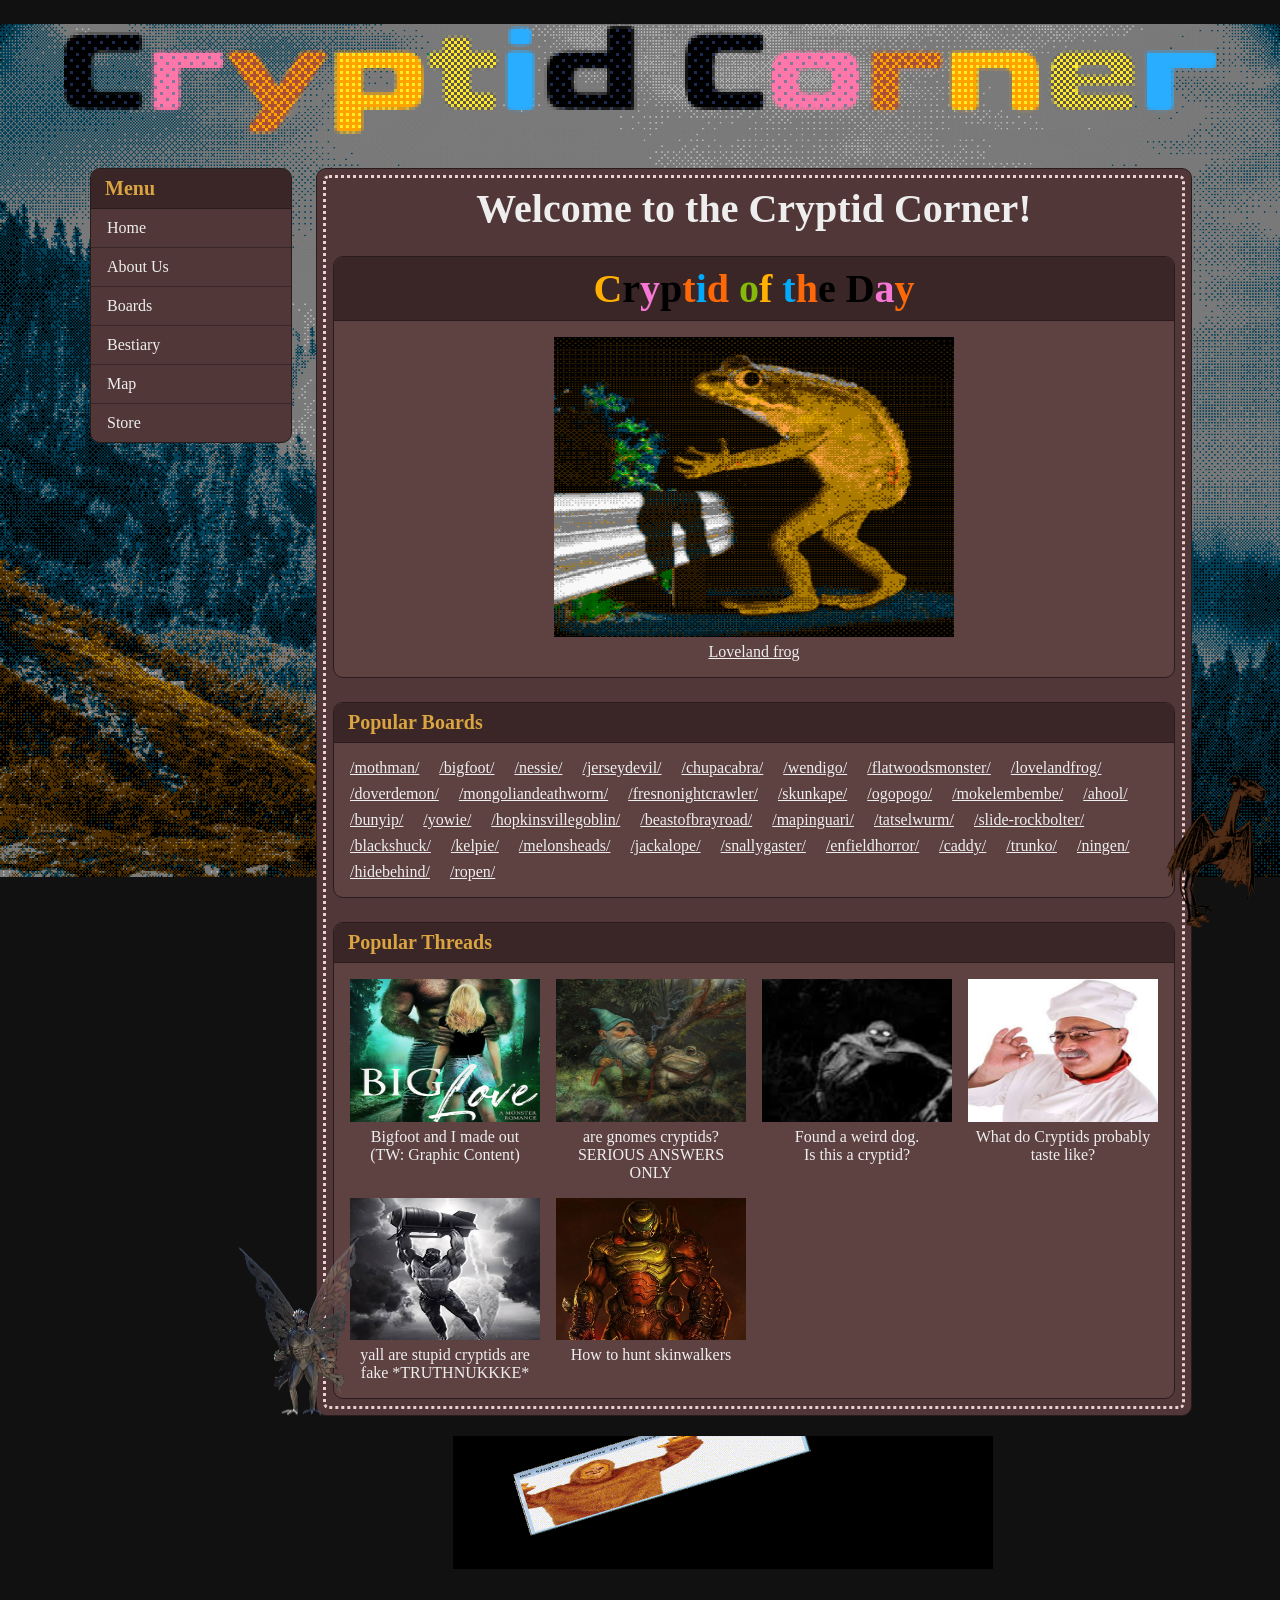
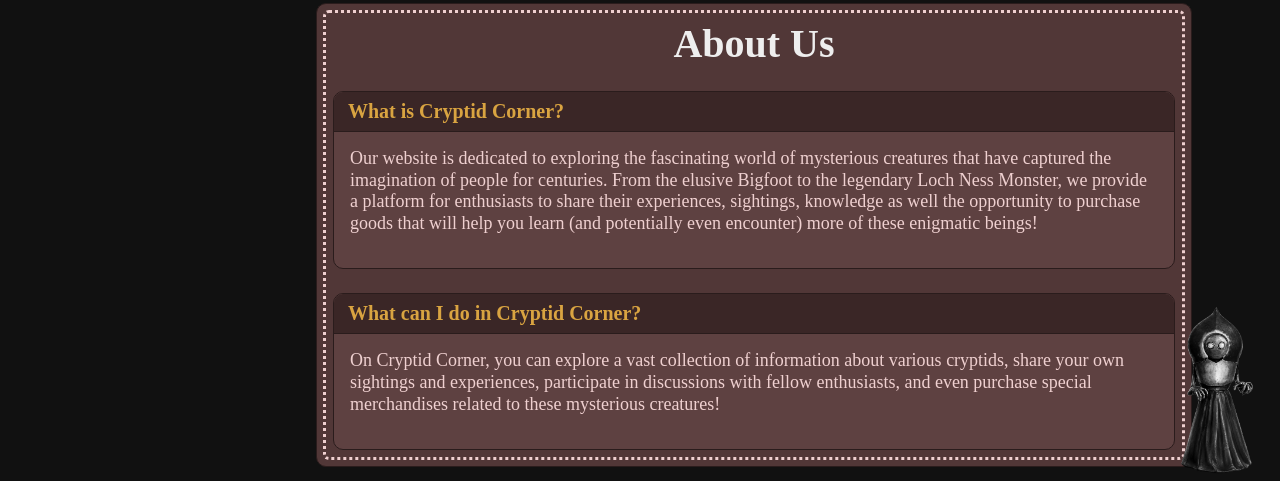
==== index.html @ deee97aa "Update home navigation link Co-authored-by: Copilot <223556219+Copilot@users.noreply.github.com>" ====
<!DOCTYPE html>
<html lang="en">
<head>
  <meta charset="utf-8">
  <meta name="viewport" content="width=device-width, initial-scale=1">
  <title>Cryptid Corner</title>
  <link rel="stylesheet" href="indexCSS.css">
</head>
<body>

  <!-- Logo Box -->
  <div class="logo">
    <img src="assets/CryptidCornerLogo.pixel-4bitcrip.png" alt="Cryptid Hub Logo">
  </div>

  <div class="layout">

    <!-- ===== SIDEBAR: one <li> per link, copy a line to add one ===== -->
    <nav class="sidebar window">
      <div class="window-bar"><h2>Menu</h2></div>
      <ul class="side-links">
        <li><a class="#" href="#">Home</a></li>
        <li><a href="#info">About Us</a></li>
        <li><a href="#">Boards</a></li>
        <li><a href="#">Bestiary</a></li>
        <li><a href="#">Map</a></li>
        <li><a href="#">Store</a></li>
      </ul>
    </nav>

    <!-- ===== EVERYTHING ON THE RIGHT, STACKED ===== -->
    <div class="main-column">

      <!-- ===== MAIN BOX ===== -->
      <div class="container window">
        <div class="window-body">

          <h1 class="page-title">Welcome to the Cryptid Corner!</h1>

          <!-- 1. CRYPTID OF THE DAY -->
          <section class="section window cotd centered">
            <div class="window-bar">
              <h2 class="rgb-text">Cryptid of the Day</h2>
            </div>
            <div class="window-body">
              <a class="card" href="#">
                <img src="assets/Fa77soNXgAAoTNH.pixel-4bit.png" alt="Cryptid of the day">
                <span>Loveland frog</span>
              </a>
            </div>
          </section>

          <!-- 2. BOARDS -->
          <section class="section window">
            <div class="window-bar"><h2>Popular Boards</h2></div>
            <div class="window-body">
              <ul class="board-list">
                <li><a href="#">/mothman/</a></li>
                <li><a href="#">/bigfoot/</a></li>
                <li><a href="#">/nessie/</a></li>
                <li><a href="#">/jerseydevil/</a></li>
                <li><a href="#">/chupacabra/</a></li>
                <li><a href="#">/wendigo/</a></li>
                <li><a href="#">/flatwoodsmonster/</a></li>
                <li><a href="#">/lovelandfrog/</a></li>
                <li><a href="#">/doverdemon/</a></li>
                <li><a href="#">/mongoliandeathworm/</a></li>
                <li><a href="#">/fresnonightcrawler/</a></li>
                <li><a href="#">/skunkape/</a></li>
                <li><a href="#">/ogopogo/</a></li>
                <li><a href="#">/mokelembembe/</a></li>
                <li><a href="#">/ahool/</a></li>
                <li><a href="#">/bunyip/</a></li>
                <li><a href="#">/yowie/</a></li>
                <li><a href="#">/hopkinsvillegoblin/</a></li>
                <li><a href="#">/beastofbrayroad/</a></li>
                <li><a href="#">/mapinguari/</a></li>
                <li><a href="#">/tatselwurm/</a></li>
                <li><a href="#">/slide-rockbolter/</a></li>
                <li><a href="#">/blackshuck/</a></li>
                <li><a href="#">/kelpie/</a></li>
                <li><a href="#">/melonsheads/</a></li>
                <li><a href="#">/jackalope/</a></li>
                <li><a href="#">/snallygaster/</a></li>
                <li><a href="#">/enfieldhorror/</a></li>
                <li><a href="#">/caddy/</a></li>
                <li><a href="#">/trunko/</a></li>
                <li><a href="#">/ningen/</a></li>
                <li><a href="#">/hidebehind/</a></li>
                <li><a href="#">/ropen/</a></li>
              </ul>
            </div>
          </section>

          <!-- 3. POPULAR THREADS -->
          <section class="section window">
            <div class="window-bar"><h2>Popular Threads</h2></div>
            <div class="window-body">
              <div class="thread-grid">
                <a class="card" href="#">
                  <img src="assets/Screenshot 2026-11-05 162048.png" alt="Bigfoot love thread">
                  <span>Bigfoot and I made out <br>(TW: Graphic Content)</span>
                </a>
                <a class="card" href="#">
                  <img src="assets/Screenshot 2026-11-05 162915.png" alt="Gnome cryptid discussion">
                  <span>are gnomes cryptids? SERIOUS ANSWERS ONLY</span>
                </a>
                <a class="card" href="#">
                  <img src="assets/Screenshot 2026-11-05 164003.png" alt="Weird dog thread">
                  <span>Found a weird dog.<br>Is this a cryptid?</span>
                </a>
                <a class="card" href="#">
                  <img src="assets/Screenshot 2026-11-05 192950.png" alt="Hungry cryptid thread">
                  <span>What do Cryptids probably taste like?</span>
                </a>
                <a class="card" href="#">
                  <img src="assets/Screenshot 2026-11-05 193245.png" alt="Most likely a troll">
                  <span>yall are stupid cryptids are fake *TRUTHNUKKKE*</span>
                </a>
                <a class="card" href="#">
                  <img src="assets/Screenshot 2026-11-05 193153.png" alt="Hunter becomes the hunted">
                  <span>How to hunt skinwalkers</span>
                </a>
              </div>
            </div>
          </section>

        </div>
      </div>
      <!-- /.container -->

      <!-- Dangling floating image -->
      <div class="dangling-image jerseydevil">
        <img src="assets/349352.png" alt="New Jersey Devil">
      </div>

      <div class="dangling-image mothman">
        <img src="assets/Mothman-PNG-Image-Background.png" alt="Mothman">
      </div>

      <div class="dangling-image flatwoodsmonster">
        <img src="assets/flatwoods_monster_by_crosslantis_dm3rvnn-fullview.png" alt="Flatwoods Monster">
      </div>

      

      <!-- Gif Ad -->
      <div class="gif-ad">
        <a href="https://www.youtube.com/watch?v=V8XBNmUM2wo" target="_blank">
          <img src="assets/0001-0192.gif" alt="Hot single cryptid dating ad">
        </a>
      </div>

      <!-- Second Main Box -->
      <div class="second-container window">
        <div class="window-body">

          <h1 class="page-title" id="info">About Us</h1>

          <section class="section window">
            <div class="window-bar"><h2>What is Cryptid Corner?</h2></div>
            <div class="window-body">
              <p>Our website is dedicated to exploring the fascinating
                world of mysterious creatures that have captured the imagination of people for
                centuries. From the elusive Bigfoot to the legendary Loch Ness Monster, we provide
                a platform for enthusiasts to share their experiences, sightings, knowledge as well
                the opportunity to purchase goods that will help you learn (and potentially even encounter) more of these enigmatic beings!</p>
            </div>
          </section>

          <section class="section window">
            <div class="window-bar"><h2>What can I do in Cryptid Corner?</h2></div>
            <div class="window-body">
              <p>On Cryptid Corner, you can explore a vast collection of information about various cryptids, share your own sightings and experiences, participate in discussions with fellow enthusiasts, and even purchase special merchandises related to these mysterious creatures!</p>
            </div>
          </section>

        </div>
      </div>

    </div>
    <!-- /.main-column -->

  </div>
  <!-- /.layout -->

  <!-- ===== Java Scripts ===== -->
  <script>
    const colours = [
        "#F777D7",
        "#FFB002",
        "#FD6809",
        "#85BA0A",
        "#01AAFB",
        "#000000"
    ];

    const text = document.querySelector(".rgb-text");

    if (text) {
        const originalText = text.textContent;

        text.innerHTML = originalText
            .split("")
            .map(letter => `<span class="rgb-letter">${letter}</span>`)
            .join("");

        const letters = document.querySelectorAll(".rgb-letter");

        setInterval(() => {
            letters.forEach(letter => {
                letter.style.color =
                    colours[Math.floor(Math.random() * colours.length)];
            });
        }, 1000);
    }
  </script>

</body>
</html>
---- indexCSS.css ----
/* ---------- page ---------- */
body {
    background-image: url('assets/pexels-raulling-34169628.pixel-8bit.png');
    background-color: #111;
    background-size: contain;
    background-position: center;
    background-repeat: no-repeat;
    background-attachment: fixed;
    margin: 0;
    min-height: 100vh;
    display: flex;
    flex-direction: column;
    align-items: center;
    padding: 0;
}
html {
    scroll-behavior: smooth;
}

.logo {
    text-align: center;
    margin-bottom: 30px;
    margin-top: 20px;
}

.logo img {
    width: 1300px;
    max-width: 90%;
}

.gif-ad {
    display: flex;
    justify-content: center;
    margin: 20px 0 30px;
}

.gif-ad img {
    width: 600px;
    max-width: 90%;
}

/* sidebar on the left, everything else stacked on the right */
.layout {
    display: flex;
    gap: 24px;
    align-items: flex-start;   /* sidebar height follows its own content, not the whole page */
    width: 90%;
    max-width: 1100px;
}

.main-column {
    position: relative;        /* anchor point for the dangling image */
    flex: 1;
    min-width: 0;              /* stops wide content from pushing the layout out */
}

/* ---------- floating dangling image ---------- */
.dangling-image.jerseydevil {
    position: absolute;
    top: 36%;                                  /* sits right at the seam below the main box */
    left: 103%;
    transform: translate(-50%, -50%);        /* centers it and straddles the edge */
    z-index: 12;
    pointer-events: none;                    /* lets clicks pass through to what's underneath */
}
.dangling-image.jerseydevil img {
    width: 100px;
    display: block;
    transform-origin: bottom center;
    animation: swing 3s ease-in-out infinite;
}

.dangling-image.mothman {
    position: absolute;
    top: 61%;                                  /* sits right at the seam below the main box */
    left: -2%;
    transform: translate(-50%, -50%);        /* centers it and straddles the edge */
    z-index: 12;
    pointer-events: none;                    /* lets clicks pass through to what's underneath */
}

.dangling-image.mothman img {
    width: 120px;
    display: block;
    transform-origin: bottom center;
    animation: swing 3s ease-in-out infinite;
}

.dangling-image.flatwoodsmonster {
    position: absolute;
    top: 96%;                                  /* sits right at the seam below the main box */
    left: 103%;
    transform: translate(-50%, -50%);        /* centers it and straddles the edge */
    z-index: 12;
    pointer-events: none;                     
}

.dangling-image.flatwoodsmonster img {
    width: 120px;
    display: block;
    transform-origin: bottom center;
    animation: swing 3s ease-in-out infinite;
}

@keyframes swing {
    0%   { transform: rotate(-10deg); }
    50%  { transform: rotate(10deg); }
    100% { transform: rotate(-10deg); }
}

/* ---------- reusable window ---------- */
.window {
    position: relative;
    border: 1px solid #2a1c1c;
    border-radius: 10px;
    overflow: hidden;
    background-color: #513737;
    color: #eee;
    text-align: left;
}

.window-bar {
    padding: 8px 14px;
    background-color: #3a2626;
    border-bottom: 1px solid #2a1c1c;
}

.window-bar h2 {
    font-size: 20px;
    margin: 0;
    color: #d9a441;
}

.window-body { padding: 16px; }

/* a window inside a window gets a slightly lighter body */
.window .window { background-color: #5e4141; }

/* ---------- sidebar ---------- */
.sidebar {
    width: 200px;
    flex-shrink: 0;
    position: sticky;          /* stays in view as the whole right column scrolls */
    top: 40px;
    z-index: 1000;
}

.side-links { list-style: none; margin: 0; padding: 0; }

.side-links a {
    display: block;
    padding: 10px 16px;
    color: #eee;
    text-decoration: none;
    border-bottom: 1px solid #3a2626;
}

.side-links li:last-child a { border-bottom: 0; }
.side-links a:hover { background-color: #3a2626; color: #d9a441; }
.side-links a.active { background-color: #3a2626; }

/* ---------- main box ---------- */
.container {
    position: relative;
    width: 100%;
}

.page-title {
    margin: 0 0 24px;
    text-align: center;
    font-size: 40px;
}

/* ---------- reusable pieces ---------- */
.section { margin-bottom: 24px; }
.section:last-child { margin-bottom: 0; }

.card {
    position: relative;
    display: block;
    text-decoration: none;
    color: inherit;
}
.card img {
    display: block;
    width: 100%;
    aspect-ratio: 4 / 3;
    object-fit: fill;
    background: #2a1c1c;
}
.card span { display: block; margin-top: 6px; text-decoration: underline; }
.card:hover span { color: #d9a441; }

/* ---------- section 1: cryptid of the day ---------- */
.cotd .card { max-width: 400px; }
.cotd .window-bar h2 { font-size: 40px; }

/* ---------- section 2: boards ---------- */
.board-list { list-style: none; padding: 0; margin: 0; display: flex; flex-wrap: wrap; gap: 8px 20px; }
.board-list a { color: inherit; }
.board-list a:hover { color: #d9a441; }

/* ---------- section 3: popular threads ---------- */
.thread-grid { display: grid; grid-template-columns: repeat(auto-fill, minmax(180px, 1fr)); gap: 16px; }
.thread-grid .card span { text-decoration: none; text-align: center; }

/* ---------- optional: add class="centered" to any window ---------- */
.centered,
.centered .window-bar,
.centered .window-body { text-align: center; }

.centered .card { margin-left: auto; margin-right: auto; }
.centered .board-list { justify-content: center; }

/* ---------- second box ---------- */
.second-container {
    position: relative;
    width: 100%;
    margin-top: 24px;
}

.window-body p { font-size: 18px; line-height: 1.2; margin-top: 0; color: #efd0d0; }

/* ---------- small screens: sidebar goes on top ---------- */
@media (max-width: 700px) {
    .layout { flex-direction: column; }
    .sidebar { width: 100%; position: static; }
}

.rgb-letter {
    transition: color 0.5s ease;
}

/* ---------- inner dotted border: main box and second box only ---------- */
.container::after,
.second-container::after {
    content: "";
    position: absolute;
    inset: 6px;
    border: 3px dotted #efd0d0;
    border-radius: 6px;
    pointer-events: none;
}
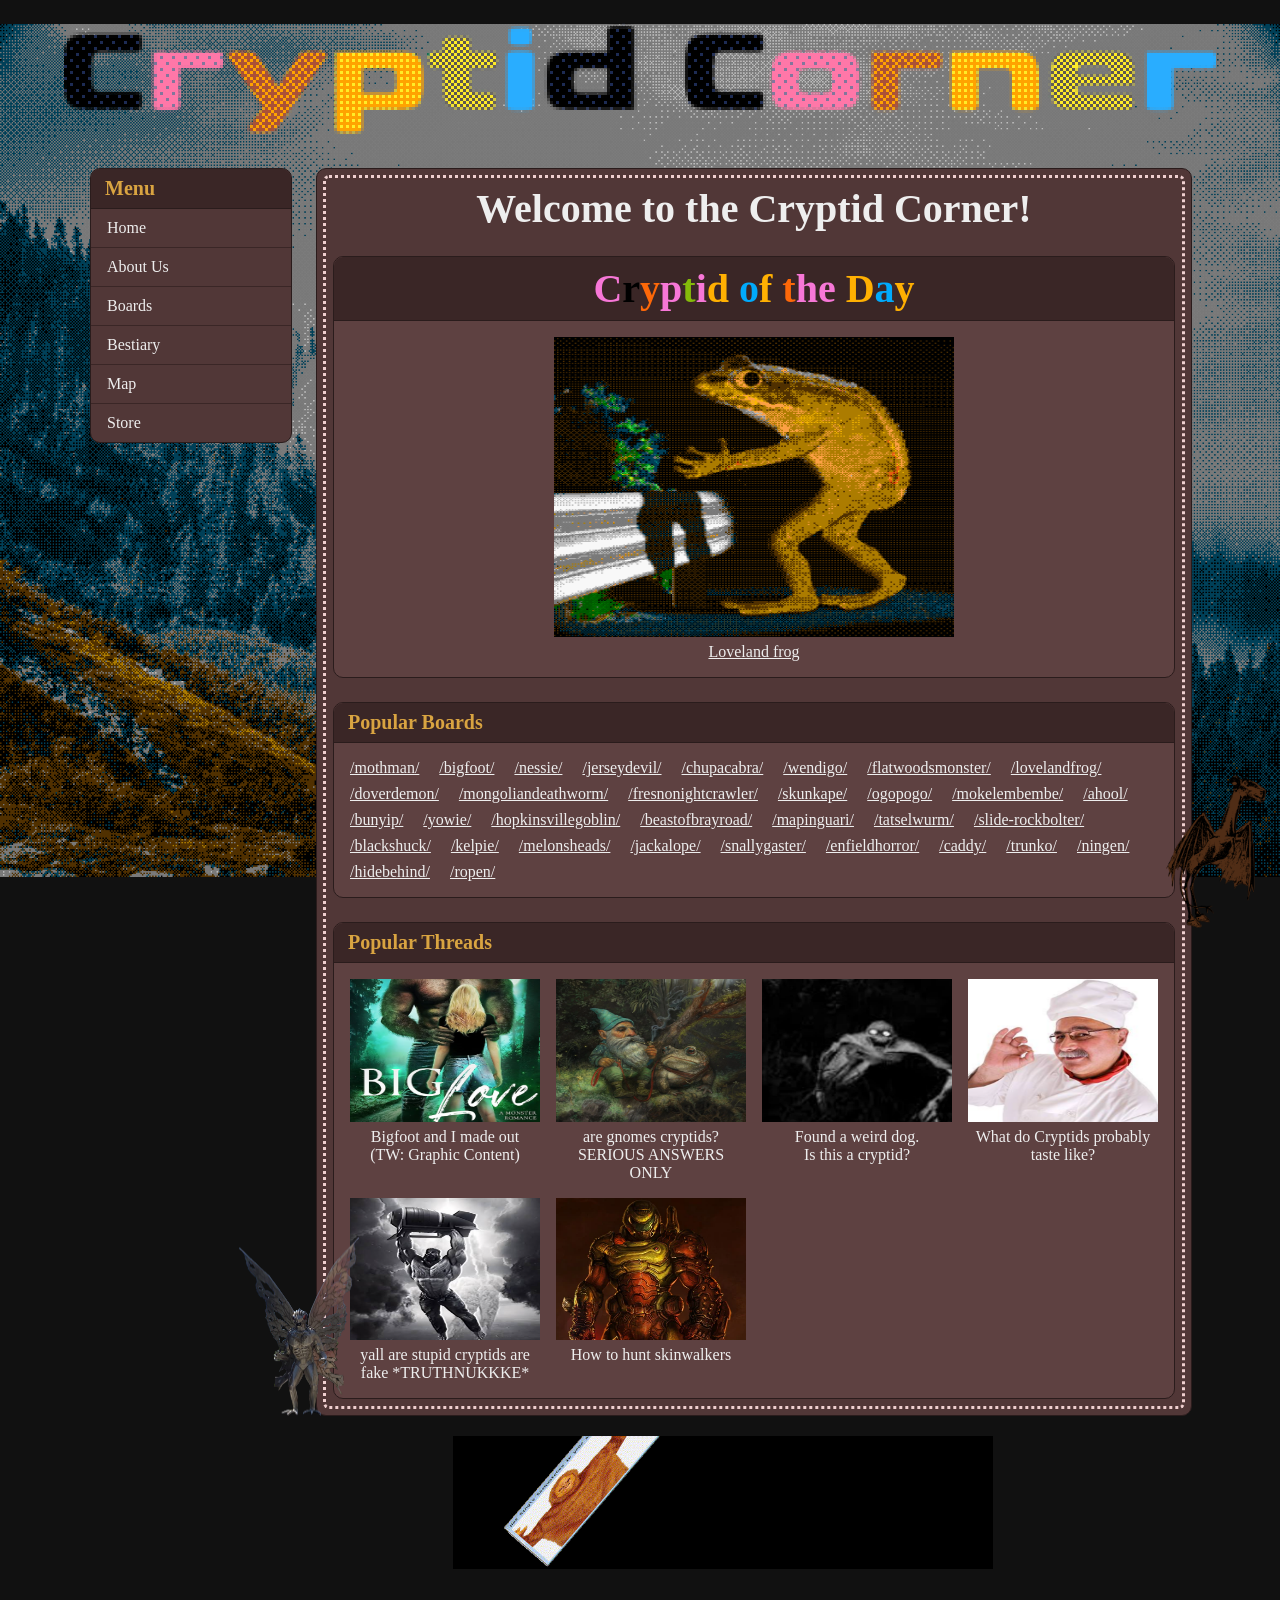
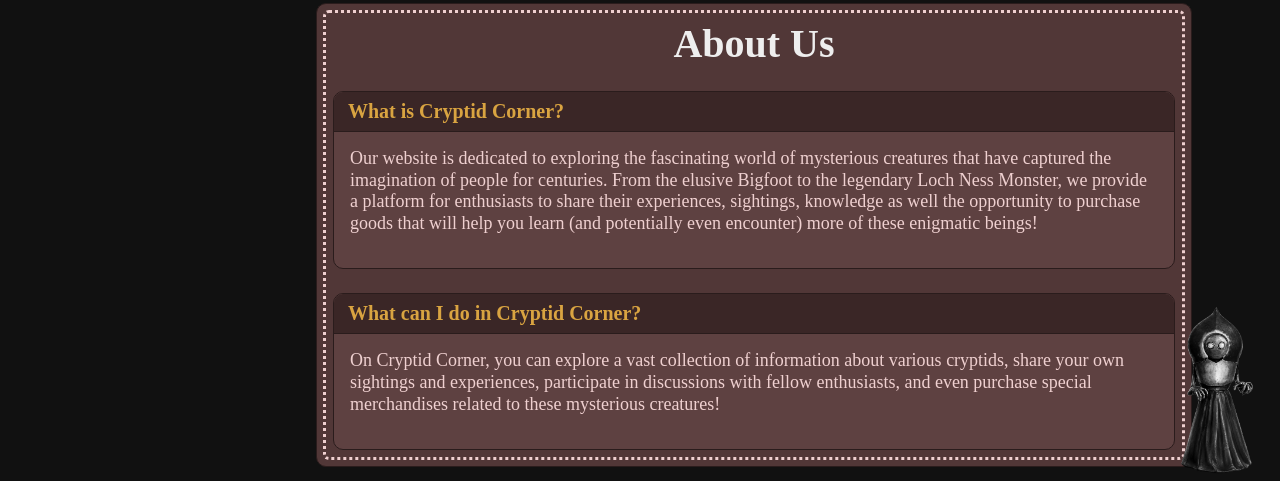
==== commit 7540009d: "Add files via upload" ====
--- a/index.html
+++ b/index.html
@@ -1,220 +1,221 @@
-<!DOCTYPE html>
-<html lang="en">
-<head>
-  <meta charset="utf-8">
-  <meta name="viewport" content="width=device-width, initial-scale=1">
-  <title>Cryptid Corner</title>
-  <link rel="stylesheet" href="indexCSS.css">
-</head>
-<body>
-
-  <!-- Logo Box -->
-  <div class="logo">
-    <img src="assets/CryptidCornerLogo.pixel-4bitcrip.png" alt="Cryptid Hub Logo">
-  </div>
-
-  <div class="layout">
-
-    <!-- ===== SIDEBAR: one <li> per link, copy a line to add one ===== -->
-    <nav class="sidebar window">
-      <div class="window-bar"><h2>Menu</h2></div>
-      <ul class="side-links">
-        <li><a class="#" href="#">Home</a></li>
-        <li><a href="#info">About Us</a></li>
-        <li><a href="#">Boards</a></li>
-        <li><a href="#">Bestiary</a></li>
-        <li><a href="#">Map</a></li>
-        <li><a href="#">Store</a></li>
-      </ul>
-    </nav>
-
-    <!-- ===== EVERYTHING ON THE RIGHT, STACKED ===== -->
-    <div class="main-column">
-
-      <!-- ===== MAIN BOX ===== -->
-      <div class="container window">
-        <div class="window-body">
-
-          <h1 class="page-title">Welcome to the Cryptid Corner!</h1>
-
-          <!-- 1. CRYPTID OF THE DAY -->
-          <section class="section window cotd centered">
-            <div class="window-bar">
-              <h2 class="rgb-text">Cryptid of the Day</h2>
-            </div>
-            <div class="window-body">
-              <a class="card" href="#">
-                <img src="assets/Fa77soNXgAAoTNH.pixel-4bit.png" alt="Cryptid of the day">
-                <span>Loveland frog</span>
-              </a>
-            </div>
-          </section>
-
-          <!-- 2. BOARDS -->
-          <section class="section window">
-            <div class="window-bar"><h2>Popular Boards</h2></div>
-            <div class="window-body">
-              <ul class="board-list">
-                <li><a href="#">/mothman/</a></li>
-                <li><a href="#">/bigfoot/</a></li>
-                <li><a href="#">/nessie/</a></li>
-                <li><a href="#">/jerseydevil/</a></li>
-                <li><a href="#">/chupacabra/</a></li>
-                <li><a href="#">/wendigo/</a></li>
-                <li><a href="#">/flatwoodsmonster/</a></li>
-                <li><a href="#">/lovelandfrog/</a></li>
-                <li><a href="#">/doverdemon/</a></li>
-                <li><a href="#">/mongoliandeathworm/</a></li>
-                <li><a href="#">/fresnonightcrawler/</a></li>
-                <li><a href="#">/skunkape/</a></li>
-                <li><a href="#">/ogopogo/</a></li>
-                <li><a href="#">/mokelembembe/</a></li>
-                <li><a href="#">/ahool/</a></li>
-                <li><a href="#">/bunyip/</a></li>
-                <li><a href="#">/yowie/</a></li>
-                <li><a href="#">/hopkinsvillegoblin/</a></li>
-                <li><a href="#">/beastofbrayroad/</a></li>
-                <li><a href="#">/mapinguari/</a></li>
-                <li><a href="#">/tatselwurm/</a></li>
-                <li><a href="#">/slide-rockbolter/</a></li>
-                <li><a href="#">/blackshuck/</a></li>
-                <li><a href="#">/kelpie/</a></li>
-                <li><a href="#">/melonsheads/</a></li>
-                <li><a href="#">/jackalope/</a></li>
-                <li><a href="#">/snallygaster/</a></li>
-                <li><a href="#">/enfieldhorror/</a></li>
-                <li><a href="#">/caddy/</a></li>
-                <li><a href="#">/trunko/</a></li>
-                <li><a href="#">/ningen/</a></li>
-                <li><a href="#">/hidebehind/</a></li>
-                <li><a href="#">/ropen/</a></li>
-              </ul>
-            </div>
-          </section>
-
-          <!-- 3. POPULAR THREADS -->
-          <section class="section window">
-            <div class="window-bar"><h2>Popular Threads</h2></div>
-            <div class="window-body">
-              <div class="thread-grid">
-                <a class="card" href="#">
-                  <img src="assets/Screenshot 2026-11-05 162048.png" alt="Bigfoot love thread">
-                  <span>Bigfoot and I made out <br>(TW: Graphic Content)</span>
-                </a>
-                <a class="card" href="#">
-                  <img src="assets/Screenshot 2026-11-05 162915.png" alt="Gnome cryptid discussion">
-                  <span>are gnomes cryptids? SERIOUS ANSWERS ONLY</span>
-                </a>
-                <a class="card" href="#">
-                  <img src="assets/Screenshot 2026-11-05 164003.png" alt="Weird dog thread">
-                  <span>Found a weird dog.<br>Is this a cryptid?</span>
-                </a>
-                <a class="card" href="#">
-                  <img src="assets/Screenshot 2026-11-05 192950.png" alt="Hungry cryptid thread">
-                  <span>What do Cryptids probably taste like?</span>
-                </a>
-                <a class="card" href="#">
-                  <img src="assets/Screenshot 2026-11-05 193245.png" alt="Most likely a troll">
-                  <span>yall are stupid cryptids are fake *TRUTHNUKKKE*</span>
-                </a>
-                <a class="card" href="#">
-                  <img src="assets/Screenshot 2026-11-05 193153.png" alt="Hunter becomes the hunted">
-                  <span>How to hunt skinwalkers</span>
-                </a>
-              </div>
-            </div>
-          </section>
-
-        </div>
-      </div>
-      <!-- /.container -->
-
-      <!-- Dangling floating image -->
-      <div class="dangling-image jerseydevil">
-        <img src="assets/349352.png" alt="New Jersey Devil">
-      </div>
-
-      <div class="dangling-image mothman">
-        <img src="assets/Mothman-PNG-Image-Background.png" alt="Mothman">
-      </div>
-
-      <div class="dangling-image flatwoodsmonster">
-        <img src="assets/flatwoods_monster_by_crosslantis_dm3rvnn-fullview.png" alt="Flatwoods Monster">
-      </div>
-
-      
-
-      <!-- Gif Ad -->
-      <div class="gif-ad">
-        <a href="https://www.youtube.com/watch?v=V8XBNmUM2wo" target="_blank">
-          <img src="assets/0001-0192.gif" alt="Hot single cryptid dating ad">
-        </a>
-      </div>
-
-      <!-- Second Main Box -->
-      <div class="second-container window">
-        <div class="window-body">
-
-          <h1 class="page-title" id="info">About Us</h1>
-
-          <section class="section window">
-            <div class="window-bar"><h2>What is Cryptid Corner?</h2></div>
-            <div class="window-body">
-              <p>Our website is dedicated to exploring the fascinating
-                world of mysterious creatures that have captured the imagination of people for
-                centuries. From the elusive Bigfoot to the legendary Loch Ness Monster, we provide
-                a platform for enthusiasts to share their experiences, sightings, knowledge as well
-                the opportunity to purchase goods that will help you learn (and potentially even encounter) more of these enigmatic beings!</p>
-            </div>
-          </section>
-
-          <section class="section window">
-            <div class="window-bar"><h2>What can I do in Cryptid Corner?</h2></div>
-            <div class="window-body">
-              <p>On Cryptid Corner, you can explore a vast collection of information about various cryptids, share your own sightings and experiences, participate in discussions with fellow enthusiasts, and even purchase special merchandises related to these mysterious creatures!</p>
-            </div>
-          </section>
-
-        </div>
-      </div>
-
-    </div>
-    <!-- /.main-column -->
-
-  </div>
-  <!-- /.layout -->
-
-  <!-- ===== Java Scripts ===== -->
-  <script>
-    const colours = [
-        "#F777D7",
-        "#FFB002",
-        "#FD6809",
-        "#85BA0A",
-        "#01AAFB",
-        "#000000"
-    ];
-
-    const text = document.querySelector(".rgb-text");
-
-    if (text) {
-        const originalText = text.textContent;
-
-        text.innerHTML = originalText
-            .split("")
-            .map(letter => `<span class="rgb-letter">${letter}</span>`)
-            .join("");
-
-        const letters = document.querySelectorAll(".rgb-letter");
-
-        setInterval(() => {
-            letters.forEach(letter => {
-                letter.style.color =
-                    colours[Math.floor(Math.random() * colours.length)];
-            });
-        }, 1000);
-    }
-  </script>
-
-</body>
+<!DOCTYPE html>
+<html lang="en">
+<head>
+  <meta charset="utf-8">
+  <meta name="viewport" content="width=device-width, initial-scale=1">
+  <title>Cryptid Corner</title>
+  <link rel="stylesheet" href="indexCSS.css">
+</head>
+<body>
+
+  <!-- Logo Box -->
+  <div class="logo">
+    <img src="assets/CryptidCornerLogo.pixel-4bitcrip.png" alt="Cryptid Hub Logo">
+  </div>
+
+  <div class="layout">
+
+    <!-- ===== SIDEBAR: one <li> per link, copy a line to add one ===== -->
+    <nav class="sidebar window">
+      <div class="window-bar"><h2>Menu</h2></div>
+      <ul class="side-links">
+        <li><a class="#" href="#">Home</a></li>
+        <li><a href="#info">About Us</a></li>
+        <li><a href="#">Boards</a></li>
+        <li><a href="#">Bestiary</a></li>
+        <li><a href="#">Map</a></li>
+        <li><a href="#">Store</a></li>
+      </ul>
+    </nav>
+
+    <!-- ===== EVERYTHING ON THE RIGHT, STACKED ===== -->
+    <div class="main-column">
+
+      <!-- ===== MAIN BOX ===== -->
+      <div class="container window">
+        <div class="window-body">
+
+          <h1 class="page-title">Welcome to the Cryptid Corner!</h1>
+
+          <!-- 1. CRYPTID OF THE DAY -->
+          <section class="section window cotd centered">
+            <div class="window-bar">
+              <h2 class="rgb-text">Cryptid of the Day</h2>
+            </div>
+            <div class="window-body">
+              <a class="card" href="#">
+                <img src="assets/Fa77soNXgAAoTNH.pixel-4bit.png" alt="Cryptid of the day">
+                <span>Loveland frog</span>
+              </a>
+            </div>
+          </section>
+
+          <!-- 2. BOARDS -->
+          <section class="section window">
+            <div class="window-bar"><h2>Popular Boards</h2></div>
+            <div class="window-body">
+              <ul class="board-list">
+                <li><a href="#">/mothman/</a></li>
+                <li><a href="#">/bigfoot/</a></li>
+                <li><a href="#">/nessie/</a></li>
+                <li><a href="#">/jerseydevil/</a></li>
+                <li><a href="#">/chupacabra/</a></li>
+                <li><a href="#">/wendigo/</a></li>
+                <li><a href="#">/flatwoodsmonster/</a></li>
+                <li><a href="#">/lovelandfrog/</a></li>
+                <li><a href="#">/doverdemon/</a></li>
+                <li><a href="#">/mongoliandeathworm/</a></li>
+                <li><a href="#">/fresnonightcrawler/</a></li>
+                <li><a href="#">/skunkape/</a></li>
+                <li><a href="#">/ogopogo/</a></li>
+                <li><a href="#">/mokelembembe/</a></li>
+                <li><a href="#">/ahool/</a></li>
+                <li><a href="#">/bunyip/</a></li>
+                <li><a href="#">/yowie/</a></li>
+                <li><a href="#">/hopkinsvillegoblin/</a></li>
+                <li><a href="#">/beastofbrayroad/</a></li>
+                <li><a href="#">/mapinguari/</a></li>
+                <li><a href="#">/tatselwurm/</a></li>
+                <li><a href="#">/slide-rockbolter/</a></li>
+                <li><a href="#">/blackshuck/</a></li>
+                <li><a href="#">/kelpie/</a></li>
+                <li><a href="#">/melonsheads/</a></li>
+                <li><a href="#">/jackalope/</a></li>
+                <li><a href="#">/snallygaster/</a></li>
+                <li><a href="#">/enfieldhorror/</a></li>
+                <li><a href="#">/caddy/</a></li>
+                <li><a href="#">/trunko/</a></li>
+                <li><a href="#">/ningen/</a></li>
+                <li><a href="#">/hidebehind/</a></li>
+                <li><a href="#">/ropen/</a></li>
+              </ul>
+            </div>
+          </section>
+
+          <!-- 3. POPULAR THREADS -->
+          <section class="section window">
+            <div class="window-bar"><h2>Popular Threads</h2></div>
+            <div class="window-body">
+              <div class="thread-grid">
+                <a class="card" href="#">
+                  <img src="assets/Screenshot 2026-11-05 162048.png" alt="Bigfoot love thread">
+                  <span>Bigfoot and I made out <br>(TW: Graphic Content)</span>
+                </a>
+                <a class="card" href="#">
+                  <img src="assets/Screenshot 2026-11-05 162915.png" alt="Gnome cryptid discussion">
+                  <span>are gnomes cryptids? SERIOUS ANSWERS ONLY</span>
+                </a>
+                <a class="card" href="#">
+                  <img src="assets/Screenshot 2026-11-05 164003.png" alt="Weird dog thread">
+                  <span>Found a weird dog.<br>Is this a cryptid?</span>
+                </a>
+                <a class="card" href="#">
+                  <img src="assets/Screenshot 2026-11-05 192950.png" alt="Hungry cryptid thread">
+                  <span>What do Cryptids probably taste like?</span>
+                </a>
+                <a class="card" href="#">
+                  <img src="assets/Screenshot 2026-11-05 193245.png" alt="Most likely a troll">
+                  <span>yall are stupid cryptids are fake *TRUTHNUKKKE*</span>
+                </a>
+                <a class="card" href="#">
+                  <img src="assets/Screenshot 2026-11-05 193153.png" alt="Hunter becomes the hunted">
+                  <span>How to hunt skinwalkers</span>
+                </a>
+              </div>
+            </div>
+          </section>
+
+        </div>
+      </div>
+      <!-- /.container -->
+
+      <!-- Dangling floating image -->
+      <div class="dangling-image jerseydevil">
+        <img src="assets/349352.png" alt="New Jersey Devil">
+      </div>
+
+      <div class="dangling-image mothman">
+        <img src="assets/Mothman-PNG-Image-Background.png" alt="Mothman">
+      </div>
+
+      <div class="dangling-image flatwoodsmonster">
+        <img src="assets/flatwoods_monster_by_crosslantis_dm3rvnn-fullview.png" alt="Flatwoods Monster">
+      </div>
+
+      
+
+      <!-- Gif Ad -->
+      <div class="gif-ad">
+        <a href="datingPage.html" target="_blank">
+          <img src="assets/0001-0192.gif" alt="Hot single cryptid dating ad">
+        </a>
+      </div>
+
+      <!-- Second Main Box -->
+      <div class="second-container window">
+        <div class="window-body">
+
+          <h1 class="page-title" id="info">About Us</h1>
+
+          <section class="section window">
+            <div class="window-bar"><h2>What is Cryptid Corner?</h2></div>
+            <div class="window-body">
+              <p>Our website is dedicated to exploring the fascinating
+                world of mysterious creatures that have captured the imagination of people for
+                centuries. From the elusive Bigfoot to the legendary Loch Ness Monster, we provide
+                a platform for enthusiasts to share their experiences, sightings, knowledge as well
+                the opportunity to purchase goods that will help you learn (and potentially even encounter) more of these enigmatic beings!</p>
+            </div>
+          </section>
+
+          <section class="section window">
+            <div class="window-bar"><h2>What can I do in Cryptid Corner?</h2></div>
+            <div class="window-body">
+              <p>On Cryptid Corner, you can explore a vast collection of information about various cryptids, share your own sightings and experiences, participate in discussions with fellow enthusiasts, and even purchase special merchandises related to these mysterious creatures!</p>
+            </div>
+          </section>
+
+        </div>
+      </div>
+
+    </div>
+    <!-- /.main-column -->
+
+  </div>
+  <!-- /.layout -->
+
+  <!-- ===== Java Scripts ===== -->
+  <script>
+    const colours = [
+        "#F777D7",
+        "#FFB002",
+        "#FD6809",
+        "#85BA0A",
+        "#01AAFB",
+        "#000000"
+    ];
+
+    const text = document.querySelector(".rgb-text");
+
+    if (text) {
+        const originalText = text.textContent;
+
+        text.innerHTML = originalText
+            .split("")
+            .map(letter => `<span class="rgb-letter">${letter}</span>`)
+            .join("");
+
+        const letters = document.querySelectorAll(".rgb-letter");
+
+        setInterval(() => {
+            letters.forEach(letter => {
+                letter.style.color =
+                    colours[Math.floor(Math.random() * colours.length)];
+            });
+        }, 1000);
+    }
+  </script>
+  
+
+</body>
 </html>
--- a/indexCSS.css
+++ b/indexCSS.css
@@ -1,243 +1,243 @@
-/* ---------- page ---------- */
-body {
-    background-image: url('assets/pexels-raulling-34169628.pixel-8bit.png');
-    background-color: #111;
-    background-size: contain;
-    background-position: center;
-    background-repeat: no-repeat;
-    background-attachment: fixed;
-    margin: 0;
-    min-height: 100vh;
-    display: flex;
-    flex-direction: column;
-    align-items: center;
-    padding: 0;
-}
-html {
-    scroll-behavior: smooth;
-}
-
-.logo {
-    text-align: center;
-    margin-bottom: 30px;
-    margin-top: 20px;
-}
-
-.logo img {
-    width: 1300px;
-    max-width: 90%;
-}
-
-.gif-ad {
-    display: flex;
-    justify-content: center;
-    margin: 20px 0 30px;
-}
-
-.gif-ad img {
-    width: 600px;
-    max-width: 90%;
-}
-
-/* sidebar on the left, everything else stacked on the right */
-.layout {
-    display: flex;
-    gap: 24px;
-    align-items: flex-start;   /* sidebar height follows its own content, not the whole page */
-    width: 90%;
-    max-width: 1100px;
-}
-
-.main-column {
-    position: relative;        /* anchor point for the dangling image */
-    flex: 1;
-    min-width: 0;              /* stops wide content from pushing the layout out */
-}
-
-/* ---------- floating dangling image ---------- */
-.dangling-image.jerseydevil {
-    position: absolute;
-    top: 36%;                                  /* sits right at the seam below the main box */
-    left: 103%;
-    transform: translate(-50%, -50%);        /* centers it and straddles the edge */
-    z-index: 12;
-    pointer-events: none;                    /* lets clicks pass through to what's underneath */
-}
-.dangling-image.jerseydevil img {
-    width: 100px;
-    display: block;
-    transform-origin: bottom center;
-    animation: swing 3s ease-in-out infinite;
-}
-
-.dangling-image.mothman {
-    position: absolute;
-    top: 61%;                                  /* sits right at the seam below the main box */
-    left: -2%;
-    transform: translate(-50%, -50%);        /* centers it and straddles the edge */
-    z-index: 12;
-    pointer-events: none;                    /* lets clicks pass through to what's underneath */
-}
-
-.dangling-image.mothman img {
-    width: 120px;
-    display: block;
-    transform-origin: bottom center;
-    animation: swing 3s ease-in-out infinite;
-}
-
-.dangling-image.flatwoodsmonster {
-    position: absolute;
-    top: 96%;                                  /* sits right at the seam below the main box */
-    left: 103%;
-    transform: translate(-50%, -50%);        /* centers it and straddles the edge */
-    z-index: 12;
-    pointer-events: none;                     
-}
-
-.dangling-image.flatwoodsmonster img {
-    width: 120px;
-    display: block;
-    transform-origin: bottom center;
-    animation: swing 3s ease-in-out infinite;
-}
-
-@keyframes swing {
-    0%   { transform: rotate(-10deg); }
-    50%  { transform: rotate(10deg); }
-    100% { transform: rotate(-10deg); }
-}
-
-/* ---------- reusable window ---------- */
-.window {
-    position: relative;
-    border: 1px solid #2a1c1c;
-    border-radius: 10px;
-    overflow: hidden;
-    background-color: #513737;
-    color: #eee;
-    text-align: left;
-}
-
-.window-bar {
-    padding: 8px 14px;
-    background-color: #3a2626;
-    border-bottom: 1px solid #2a1c1c;
-}
-
-.window-bar h2 {
-    font-size: 20px;
-    margin: 0;
-    color: #d9a441;
-}
-
-.window-body { padding: 16px; }
-
-/* a window inside a window gets a slightly lighter body */
-.window .window { background-color: #5e4141; }
-
-/* ---------- sidebar ---------- */
-.sidebar {
-    width: 200px;
-    flex-shrink: 0;
-    position: sticky;          /* stays in view as the whole right column scrolls */
-    top: 40px;
-    z-index: 1000;
-}
-
-.side-links { list-style: none; margin: 0; padding: 0; }
-
-.side-links a {
-    display: block;
-    padding: 10px 16px;
-    color: #eee;
-    text-decoration: none;
-    border-bottom: 1px solid #3a2626;
-}
-
-.side-links li:last-child a { border-bottom: 0; }
-.side-links a:hover { background-color: #3a2626; color: #d9a441; }
-.side-links a.active { background-color: #3a2626; }
-
-/* ---------- main box ---------- */
-.container {
-    position: relative;
-    width: 100%;
-}
-
-.page-title {
-    margin: 0 0 24px;
-    text-align: center;
-    font-size: 40px;
-}
-
-/* ---------- reusable pieces ---------- */
-.section { margin-bottom: 24px; }
-.section:last-child { margin-bottom: 0; }
-
-.card {
-    position: relative;
-    display: block;
-    text-decoration: none;
-    color: inherit;
-}
-.card img {
-    display: block;
-    width: 100%;
-    aspect-ratio: 4 / 3;
-    object-fit: fill;
-    background: #2a1c1c;
-}
-.card span { display: block; margin-top: 6px; text-decoration: underline; }
-.card:hover span { color: #d9a441; }
-
-/* ---------- section 1: cryptid of the day ---------- */
-.cotd .card { max-width: 400px; }
-.cotd .window-bar h2 { font-size: 40px; }
-
-/* ---------- section 2: boards ---------- */
-.board-list { list-style: none; padding: 0; margin: 0; display: flex; flex-wrap: wrap; gap: 8px 20px; }
-.board-list a { color: inherit; }
-.board-list a:hover { color: #d9a441; }
-
-/* ---------- section 3: popular threads ---------- */
-.thread-grid { display: grid; grid-template-columns: repeat(auto-fill, minmax(180px, 1fr)); gap: 16px; }
-.thread-grid .card span { text-decoration: none; text-align: center; }
-
-/* ---------- optional: add class="centered" to any window ---------- */
-.centered,
-.centered .window-bar,
-.centered .window-body { text-align: center; }
-
-.centered .card { margin-left: auto; margin-right: auto; }
-.centered .board-list { justify-content: center; }
-
-/* ---------- second box ---------- */
-.second-container {
-    position: relative;
-    width: 100%;
-    margin-top: 24px;
-}
-
-.window-body p { font-size: 18px; line-height: 1.2; margin-top: 0; color: #efd0d0; }
-
-/* ---------- small screens: sidebar goes on top ---------- */
-@media (max-width: 700px) {
-    .layout { flex-direction: column; }
-    .sidebar { width: 100%; position: static; }
-}
-
-.rgb-letter {
-    transition: color 0.5s ease;
-}
-
-/* ---------- inner dotted border: main box and second box only ---------- */
-.container::after,
-.second-container::after {
-    content: "";
-    position: absolute;
-    inset: 6px;
-    border: 3px dotted #efd0d0;
-    border-radius: 6px;
-    pointer-events: none;
+/* ---------- page ---------- */
+body {
+    background-image: url('assets/pexels-raulling-34169628.pixel-8bit.png');
+    background-color: #111;
+    background-size: contain;
+    background-position: center;
+    background-repeat: no-repeat;
+    background-attachment: fixed;
+    margin: 0;
+    min-height: 100vh;
+    display: flex;
+    flex-direction: column;
+    align-items: center;
+    padding: 0;
+}
+html {
+    scroll-behavior: smooth;
+}
+
+.logo {
+    text-align: center;
+    margin-bottom: 30px;
+    margin-top: 20px;
+}
+
+.logo img {
+    width: 1300px;
+    max-width: 90%;
+}
+
+.gif-ad {
+    display: flex;
+    justify-content: center;
+    margin: 20px 0 30px;
+}
+
+.gif-ad img {
+    width: 600px;
+    max-width: 90%;
+}
+
+/* sidebar on the left, everything else stacked on the right */
+.layout {
+    display: flex;
+    gap: 24px;
+    align-items: flex-start;   /* sidebar height follows its own content, not the whole page */
+    width: 90%;
+    max-width: 1100px;
+}
+
+.main-column {
+    position: relative;        /* anchor point for the dangling image */
+    flex: 1;
+    min-width: 0;              /* stops wide content from pushing the layout out */
+}
+
+/* ---------- floating dangling image ---------- */
+.dangling-image.jerseydevil {
+    position: absolute;
+    top: 36%;                                  /* sits right at the seam below the main box */
+    left: 103%;
+    transform: translate(-50%, -50%);        /* centers it and straddles the edge */
+    z-index: 12;
+    pointer-events: none;                    /* lets clicks pass through to what's underneath */
+}
+.dangling-image.jerseydevil img {
+    width: 100px;
+    display: block;
+    transform-origin: bottom center;
+    animation: swing 3s ease-in-out infinite;
+}
+
+.dangling-image.mothman {
+    position: absolute;
+    top: 61%;                                  /* sits right at the seam below the main box */
+    left: -2%;
+    transform: translate(-50%, -50%);        /* centers it and straddles the edge */
+    z-index: 12;
+    pointer-events: none;                    /* lets clicks pass through to what's underneath */
+}
+
+.dangling-image.mothman img {
+    width: 120px;
+    display: block;
+    transform-origin: bottom center;
+    animation: swing 3s ease-in-out infinite;
+}
+
+.dangling-image.flatwoodsmonster {
+    position: absolute;
+    top: 96%;                                  /* sits right at the seam below the main box */
+    left: 103%;
+    transform: translate(-50%, -50%);        /* centers it and straddles the edge */
+    z-index: 12;
+    pointer-events: none;                     
+}
+
+.dangling-image.flatwoodsmonster img {
+    width: 120px;
+    display: block;
+    transform-origin: bottom center;
+    animation: swing 3s ease-in-out infinite;
+}
+
+@keyframes swing {
+    0%   { transform: rotate(-10deg); }
+    50%  { transform: rotate(10deg); }
+    100% { transform: rotate(-10deg); }
+}
+
+/* ---------- reusable window ---------- */
+.window {
+    position: relative;
+    border: 1px solid #2a1c1c;
+    border-radius: 10px;
+    overflow: hidden;
+    background-color: #513737;
+    color: #eee;
+    text-align: left;
+}
+
+.window-bar {
+    padding: 8px 14px;
+    background-color: #3a2626;
+    border-bottom: 1px solid #2a1c1c;
+}
+
+.window-bar h2 {
+    font-size: 20px;
+    margin: 0;
+    color: #d9a441;
+}
+
+.window-body { padding: 16px; }
+
+/* a window inside a window gets a slightly lighter body */
+.window .window { background-color: #5e4141; }
+
+/* ---------- sidebar ---------- */
+.sidebar {
+    width: 200px;
+    flex-shrink: 0;
+    position: sticky;          /* stays in view as the whole right column scrolls */
+    top: 40px;
+    z-index: 1000;
+}
+
+.side-links { list-style: none; margin: 0; padding: 0; }
+
+.side-links a {
+    display: block;
+    padding: 10px 16px;
+    color: #eee;
+    text-decoration: none;
+    border-bottom: 1px solid #3a2626;
+}
+
+.side-links li:last-child a { border-bottom: 0; }
+.side-links a:hover { background-color: #3a2626; color: #d9a441; }
+.side-links a.active { background-color: #3a2626; }
+
+/* ---------- main box ---------- */
+.container {
+    position: relative;
+    width: 100%;
+}
+
+.page-title {
+    margin: 0 0 24px;
+    text-align: center;
+    font-size: 40px;
+}
+
+/* ---------- reusable pieces ---------- */
+.section { margin-bottom: 24px; }
+.section:last-child { margin-bottom: 0; }
+
+.card {
+    position: relative;
+    display: block;
+    text-decoration: none;
+    color: inherit;
+}
+.card img {
+    display: block;
+    width: 100%;
+    aspect-ratio: 4 / 3;
+    object-fit: fill;
+    background: #2a1c1c;
+}
+.card span { display: block; margin-top: 6px; text-decoration: underline; }
+.card:hover span { color: #d9a441; }
+
+/* ---------- section 1: cryptid of the day ---------- */
+.cotd .card { max-width: 400px; }
+.cotd .window-bar h2 { font-size: 40px; }
+
+/* ---------- section 2: boards ---------- */
+.board-list { list-style: none; padding: 0; margin: 0; display: flex; flex-wrap: wrap; gap: 8px 20px; }
+.board-list a { color: inherit; }
+.board-list a:hover { color: #d9a441; }
+
+/* ---------- section 3: popular threads ---------- */
+.thread-grid { display: grid; grid-template-columns: repeat(auto-fill, minmax(180px, 1fr)); gap: 16px; }
+.thread-grid .card span { text-decoration: none; text-align: center; }
+
+/* ---------- optional: add class="centered" to any window ---------- */
+.centered,
+.centered .window-bar,
+.centered .window-body { text-align: center; }
+
+.centered .card { margin-left: auto; margin-right: auto; }
+.centered .board-list { justify-content: center; }
+
+/* ---------- second box ---------- */
+.second-container {
+    position: relative;
+    width: 100%;
+    margin-top: 24px;
+}
+
+.window-body p { font-size: 18px; line-height: 1.2; margin-top: 0; color: #efd0d0; }
+
+/* ---------- small screens: sidebar goes on top ---------- */
+@media (max-width: 700px) {
+    .layout { flex-direction: column; }
+    .sidebar { width: 100%; position: static; }
+}
+
+.rgb-letter {
+    transition: color 0.5s ease;
+}
+
+/* ---------- inner dotted border: main box and second box only ---------- */
+.container::after,
+.second-container::after {
+    content: "";
+    position: absolute;
+    inset: 6px;
+    border: 3px dotted #efd0d0;
+    border-radius: 6px;
+    pointer-events: none;
 }
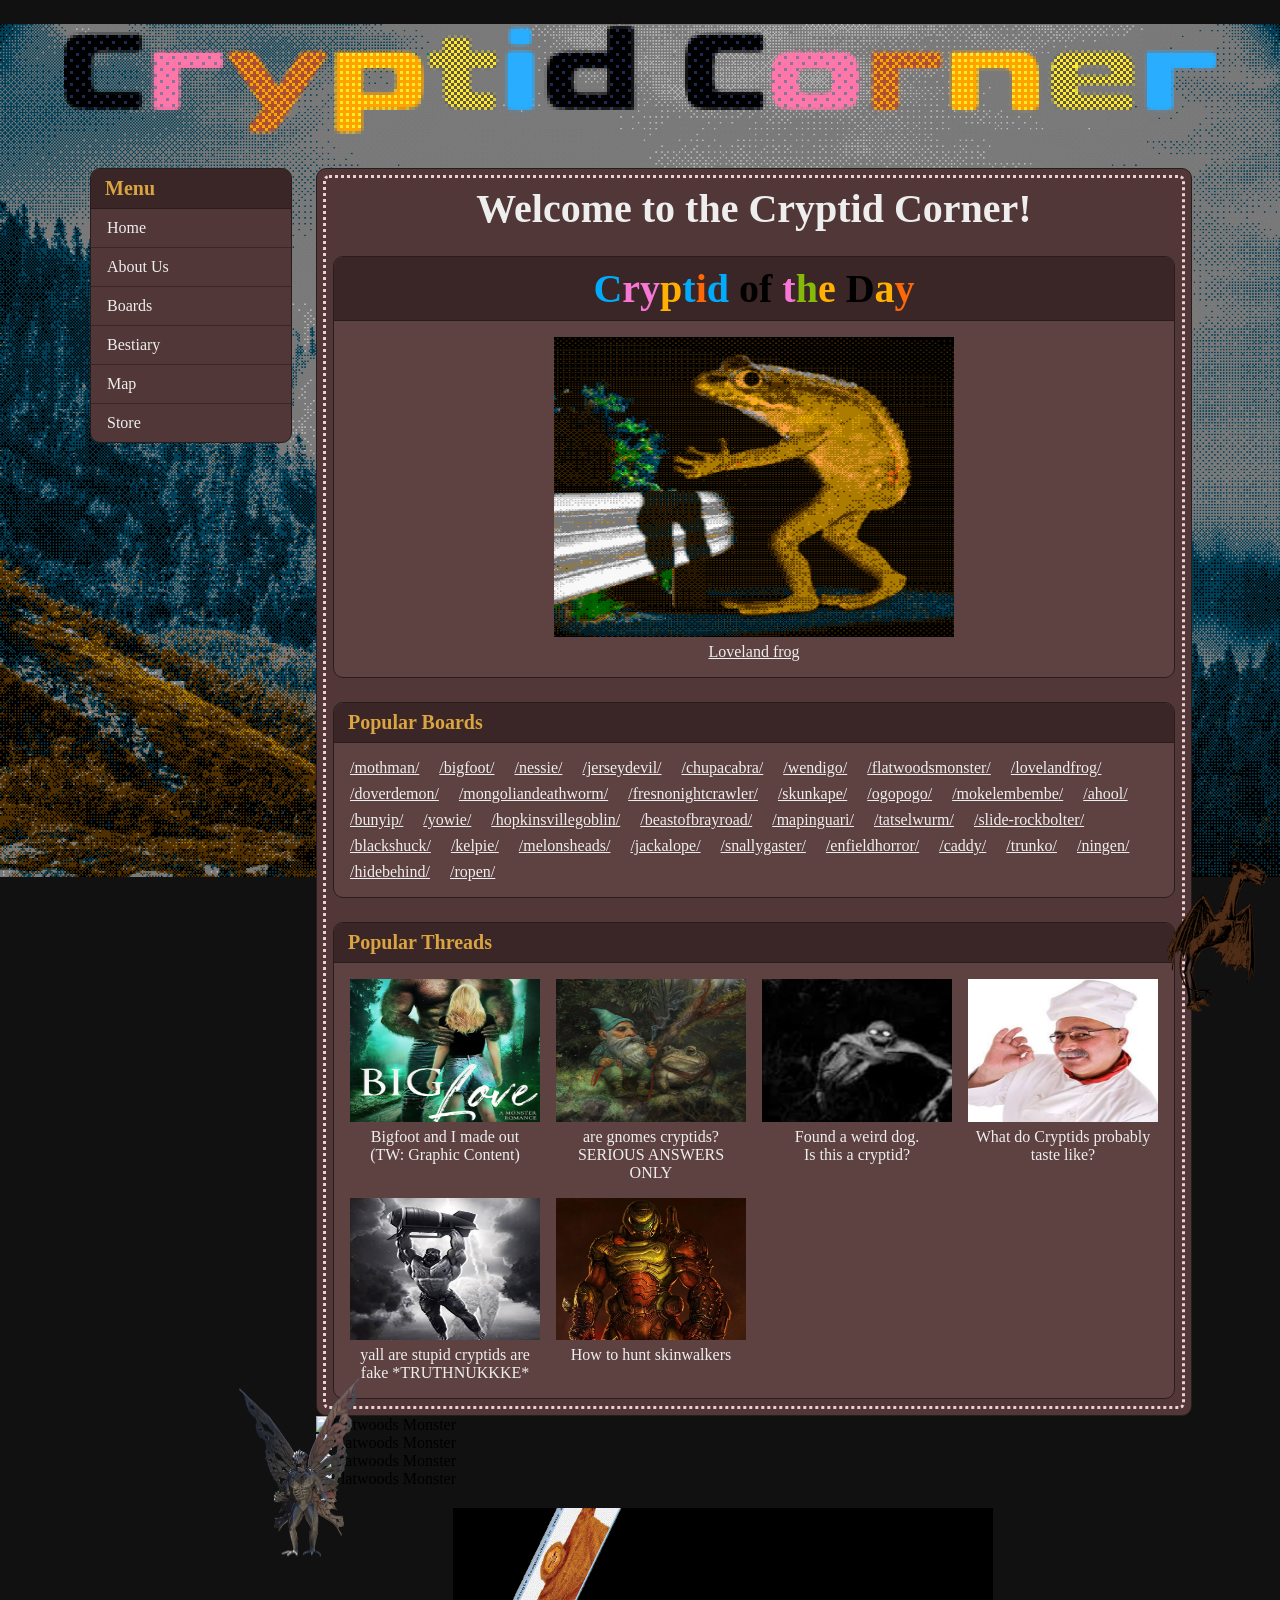
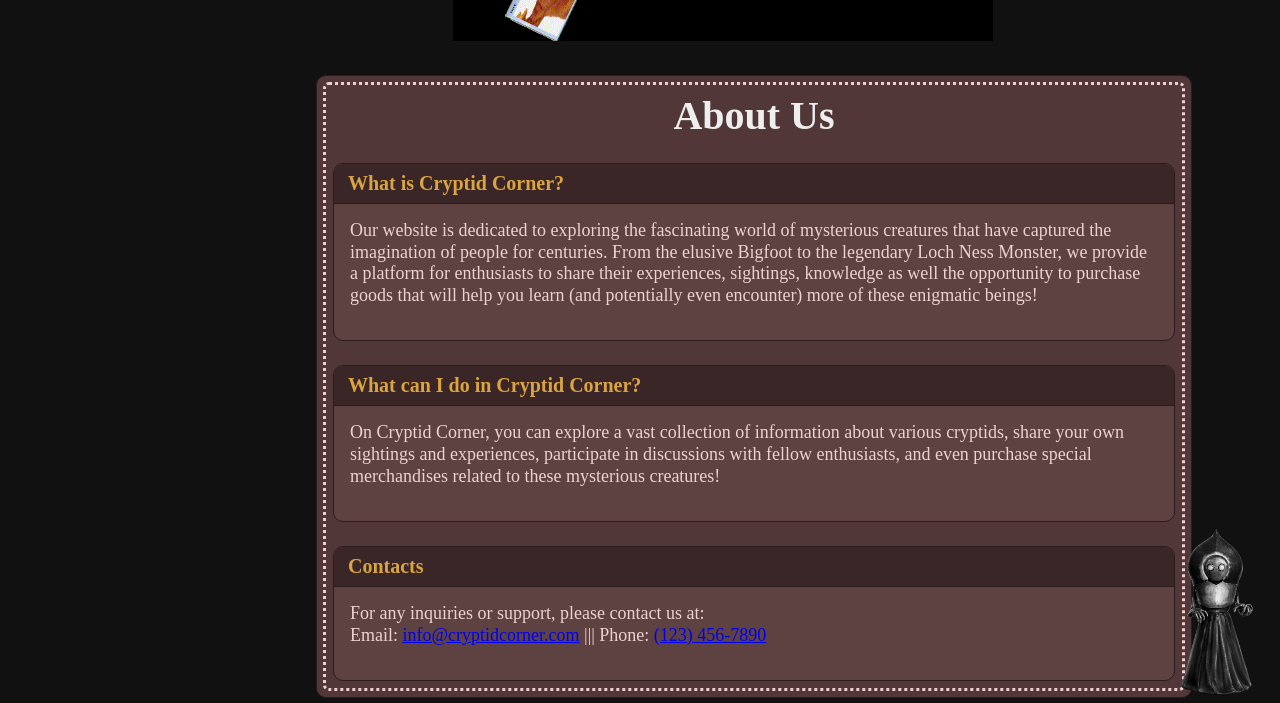
==== commit b36df18f: "Add files via upload" ====
--- a/index.html
+++ b/index.html
@@ -142,6 +142,21 @@
         <img src="assets/flatwoods_monster_by_crosslantis_dm3rvnn-fullview.png" alt="Flatwoods Monster">
       </div>
 
+      <div class="dangling-image confetti">
+        <img src="assets/965be3cde0e3831bd0a3984eebb10a6d.gif" alt="Flatwoods Monster">
+      </div>
+        <div class="dangling-image confetti2">
+        <img src="assets/965be3cde0e3831bd0a3984eebb10a6d.gif" alt="Flatwoods Monster">
+      </div>
+
+      <div class="dangling-image confetti3">
+        <img src="assets/965be3cde0e3831bd0a3984eebb10a6d.gif" alt="Flatwoods Monster">
+      </div>
+        <div class="dangling-image confetti4">
+        <img src="assets/965be3cde0e3831bd0a3984eebb10a6d.gif" alt="Flatwoods Monster">
+      </div>
+      
+
       
 
       <!-- Gif Ad -->
@@ -152,7 +167,7 @@
       </div>
 
       <!-- Second Main Box -->
-      <div class="second-container window">
+      <div class="second-container window second">
         <div class="window-body">
 
           <h1 class="page-title" id="info">About Us</h1>
@@ -172,6 +187,13 @@
             <div class="window-bar"><h2>What can I do in Cryptid Corner?</h2></div>
             <div class="window-body">
               <p>On Cryptid Corner, you can explore a vast collection of information about various cryptids, share your own sightings and experiences, participate in discussions with fellow enthusiasts, and even purchase special merchandises related to these mysterious creatures!</p>
+            </div>
+          </section>
+
+          <section class="section window">
+            <div class="window-bar"><h2>Contacts</h2></div>
+            <div class="window-body">
+              <p>For any inquiries or support, please contact us at: <br>Email: <a href="mailto:info@cryptidcorner.com">info@cryptidcorner.com</a> ||| Phone: <a href="tel:+11234567890">(123) 456-7890</a></p>
             </div>
           </section>
 
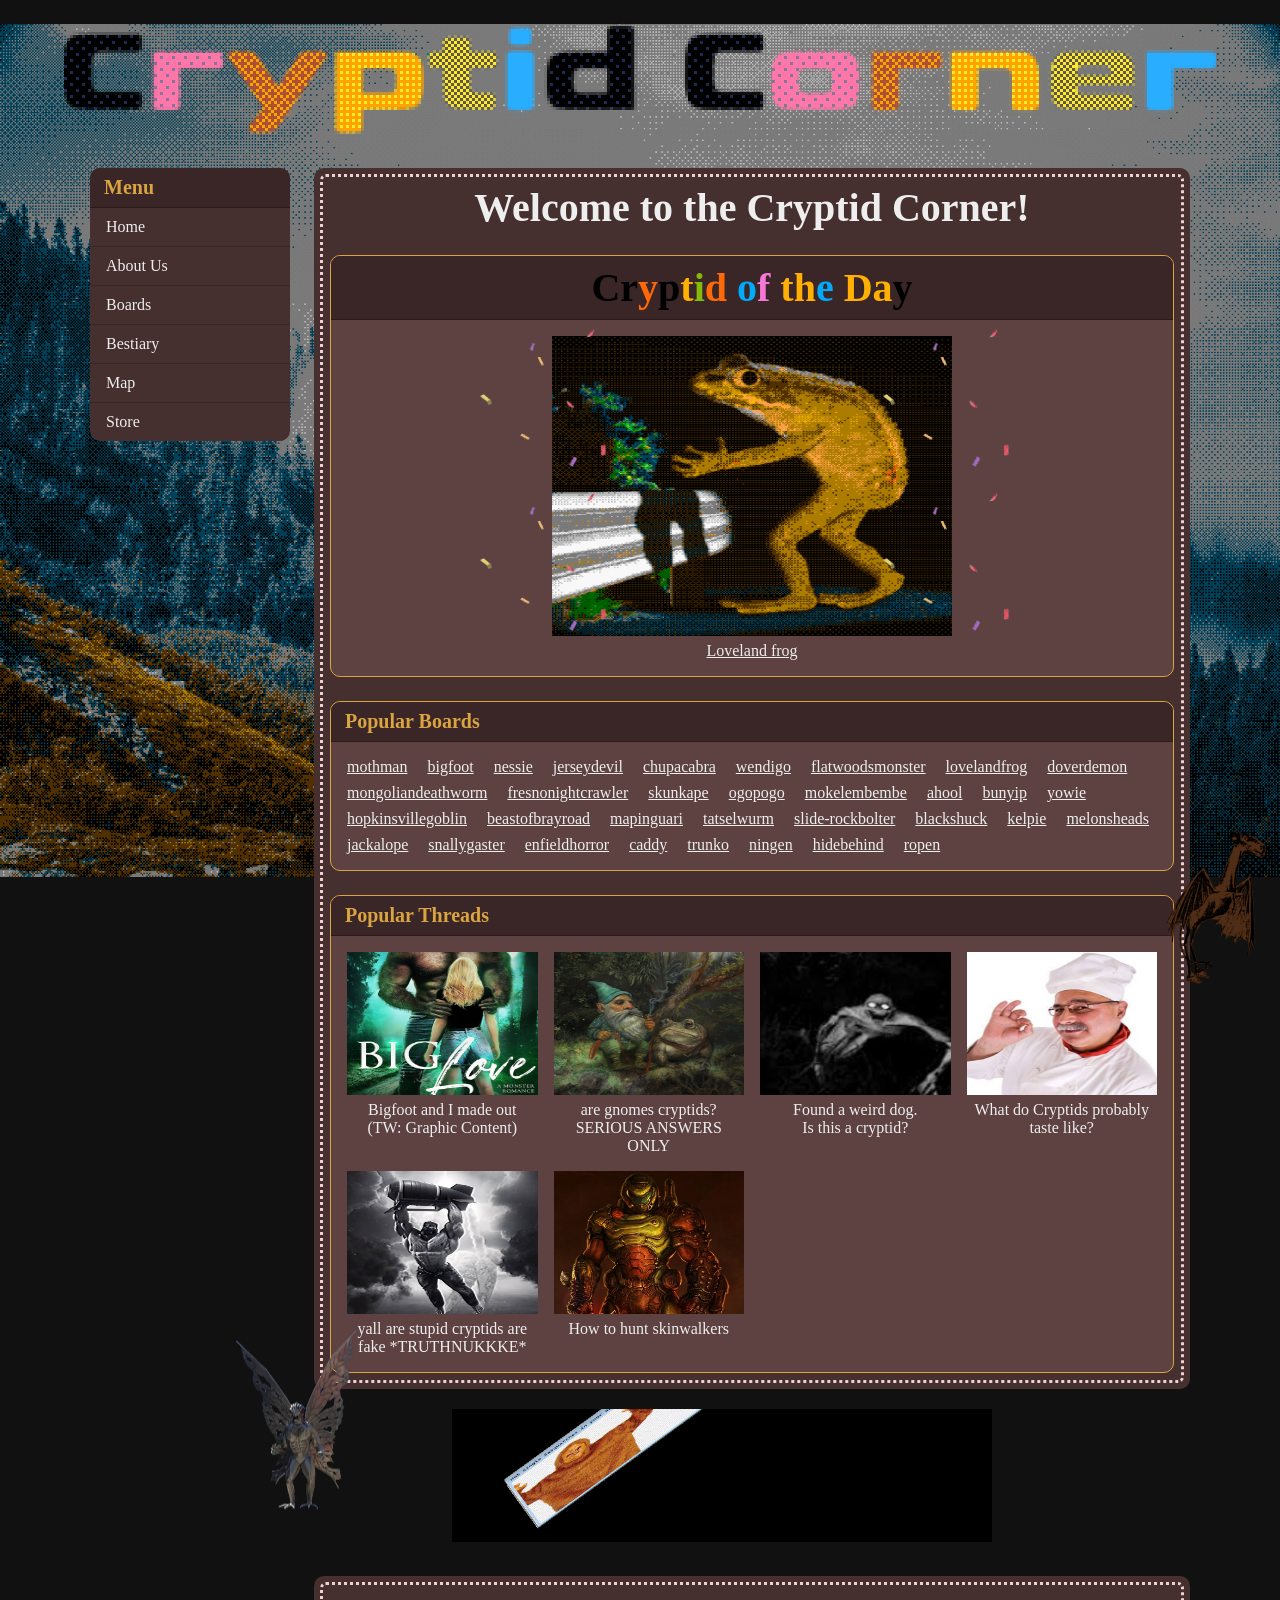
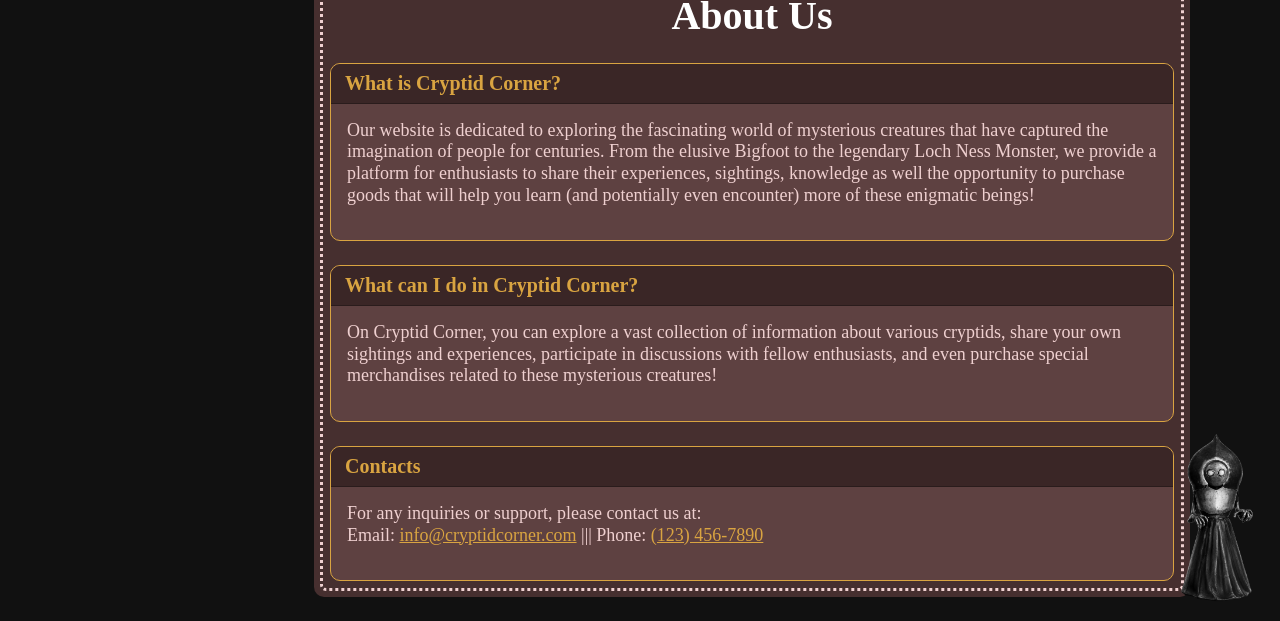
==== commit 93126c77: "Add files via upload" ====
--- a/index.html
+++ b/index.html
@@ -55,39 +55,39 @@
             <div class="window-bar"><h2>Popular Boards</h2></div>
             <div class="window-body">
               <ul class="board-list">
-                <li><a href="#">/mothman/</a></li>
-                <li><a href="#">/bigfoot/</a></li>
-                <li><a href="#">/nessie/</a></li>
-                <li><a href="#">/jerseydevil/</a></li>
-                <li><a href="#">/chupacabra/</a></li>
-                <li><a href="#">/wendigo/</a></li>
-                <li><a href="#">/flatwoodsmonster/</a></li>
-                <li><a href="#">/lovelandfrog/</a></li>
-                <li><a href="#">/doverdemon/</a></li>
-                <li><a href="#">/mongoliandeathworm/</a></li>
-                <li><a href="#">/fresnonightcrawler/</a></li>
-                <li><a href="#">/skunkape/</a></li>
-                <li><a href="#">/ogopogo/</a></li>
-                <li><a href="#">/mokelembembe/</a></li>
-                <li><a href="#">/ahool/</a></li>
-                <li><a href="#">/bunyip/</a></li>
-                <li><a href="#">/yowie/</a></li>
-                <li><a href="#">/hopkinsvillegoblin/</a></li>
-                <li><a href="#">/beastofbrayroad/</a></li>
-                <li><a href="#">/mapinguari/</a></li>
-                <li><a href="#">/tatselwurm/</a></li>
-                <li><a href="#">/slide-rockbolter/</a></li>
-                <li><a href="#">/blackshuck/</a></li>
-                <li><a href="#">/kelpie/</a></li>
-                <li><a href="#">/melonsheads/</a></li>
-                <li><a href="#">/jackalope/</a></li>
-                <li><a href="#">/snallygaster/</a></li>
-                <li><a href="#">/enfieldhorror/</a></li>
-                <li><a href="#">/caddy/</a></li>
-                <li><a href="#">/trunko/</a></li>
-                <li><a href="#">/ningen/</a></li>
-                <li><a href="#">/hidebehind/</a></li>
-                <li><a href="#">/ropen/</a></li>
+                <li><a href="#">mothman</a></li>
+                <li><a href="#">bigfoot</a></li>
+                <li><a href="#">nessie</a></li>
+                <li><a href="#">jerseydevil</a></li>
+                <li><a href="#">chupacabra</a></li>
+                <li><a href="#">wendigo</a></li>
+                <li><a href="#">flatwoodsmonster</a></li>
+                <li><a href="#">lovelandfrog</a></li>
+                <li><a href="#">doverdemon</a></li>
+                <li><a href="#">mongoliandeathworm</a></li>
+                <li><a href="#">fresnonightcrawler</a></li>
+                <li><a href="#">skunkape</a></li>
+                <li><a href="#">ogopogo</a></li>
+                <li><a href="#">mokelembembe</a></li>
+                <li><a href="#">ahool</a></li>
+                <li><a href="#">bunyip</a></li>
+                <li><a href="#">yowie</a></li>
+                <li><a href="#">hopkinsvillegoblin</a></li>
+                <li><a href="#">beastofbrayroad</a></li>
+                <li><a href="#">mapinguari</a></li>
+                <li><a href="#">tatselwurm</a></li>
+                <li><a href="#">slide-rockbolter</a></li>
+                <li><a href="#">blackshuck</a></li>
+                <li><a href="#">kelpie</a></li>
+                <li><a href="#">melonsheads</a></li>
+                <li><a href="#">jackalope</a></li>
+                <li><a href="#">snallygaster</a></li>
+                <li><a href="#">enfieldhorror</a></li>
+                <li><a href="#">caddy</a></li>
+                <li><a href="#">trunko</a></li>
+                <li><a href="#">ningen</a></li>
+                <li><a href="#">hidebehind</a></li>
+                <li><a href="#">ropen</a></li>
               </ul>
             </div>
           </section>
@@ -143,17 +143,17 @@
       </div>
 
       <div class="dangling-image confetti">
-        <img src="assets/965be3cde0e3831bd0a3984eebb10a6d.gif" alt="Flatwoods Monster">
+        <img src="assets/965be3cde0e3831bd0a3984eebb10a6d.gif" alt="confetti">
       </div>
         <div class="dangling-image confetti2">
-        <img src="assets/965be3cde0e3831bd0a3984eebb10a6d.gif" alt="Flatwoods Monster">
+        <img src="assets/965be3cde0e3831bd0a3984eebb10a6d.gif" alt="confetti">
       </div>
 
       <div class="dangling-image confetti3">
-        <img src="assets/965be3cde0e3831bd0a3984eebb10a6d.gif" alt="Flatwoods Monster">
+        <img src="assets/965be3cde0e3831bd0a3984eebb10a6d.gif" alt="confetti">
       </div>
         <div class="dangling-image confetti4">
-        <img src="assets/965be3cde0e3831bd0a3984eebb10a6d.gif" alt="Flatwoods Monster">
+        <img src="assets/965be3cde0e3831bd0a3984eebb10a6d.gif" alt="confetti">
       </div>
       
 
--- a/indexCSS.css
+++ b/indexCSS.css
@@ -78,7 +78,6 @@
     z-index: 12;
     pointer-events: none;                    /* lets clicks pass through to what's underneath */
 }
-
 .dangling-image.mothman img {
     width: 120px;
     display: block;
@@ -88,19 +87,69 @@
 
 .dangling-image.flatwoodsmonster {
     position: absolute;
-    top: 96%;                                  /* sits right at the seam below the main box */
+    top: 95%;                                  /* sits right at the seam below the main box */
     left: 103%;
     transform: translate(-50%, -50%);        /* centers it and straddles the edge */
     z-index: 12;
     pointer-events: none;                     
 }
-
 .dangling-image.flatwoodsmonster img {
     width: 120px;
     display: block;
     transform-origin: bottom center;
     animation: swing 3s ease-in-out infinite;
 }
+
+.dangling-image.confetti {
+    position: absolute;
+    top: 11%;                                  /* sits right at the seam below the main box */
+    left: 74%;
+    transform: translate(-50%, -50%);        /* centers it and straddles the edge */
+    z-index: 12;
+    pointer-events: none;                     
+}
+.dangling-image.confetti img {
+    width: 190px;
+    display: block;
+}
+.dangling-image.confetti2 {
+    position: absolute;
+    top: 19%;                                  /* sits right at the seam below the main box */
+    left: 74%;
+    transform: translate(-50%, -50%);        /* centers it and straddles the edge */
+    z-index: 12;
+    pointer-events: none;                     
+}
+.dangling-image.confetti2 img {
+    width: 190px;
+    display: block;
+}
+
+.dangling-image.confetti3 {
+    position: absolute;
+    top: 11%;                                  /* sits right at the seam below the main box */
+    left: 28%;
+    transform: translate(-50%, -50%);        /* centers it and straddles the edge */
+    z-index: 12;
+    pointer-events: none;                     
+}
+.dangling-image.confetti3 img {
+    width: 190px;
+    display: block;
+}
+.dangling-image.confetti4 {
+    position: absolute;
+    top: 19%;                                  /* sits right at the seam below the main box */
+    left: 28%;
+    transform: translate(-50%, -50%);        /* centers it and straddles the edge */
+    z-index: 12;
+    pointer-events: none;                     
+}
+.dangling-image.confetti4 img {
+    width: 190px;
+    display: block;
+}
+
 
 @keyframes swing {
     0%   { transform: rotate(-10deg); }
@@ -111,13 +160,14 @@
 /* ---------- reusable window ---------- */
 .window {
     position: relative;
-    border: 1px solid #2a1c1c;
     border-radius: 10px;
     overflow: hidden;
-    background-color: #513737;
+    background-color: #462f2f;
     color: #eee;
     text-align: left;
 }
+.container .window {border: 1px solid #d9a441; }  /* main box windows have light text */
+.second-container .window {border: 1px solid #d9a441; }
 
 .window-bar {
     padding: 8px 14px;
@@ -217,9 +267,14 @@
     position: relative;
     width: 100%;
     margin-top: 24px;
-}
-
+    margin-bottom: 24px;
+}
+
+.second-container .page-title { color: #ffffff; }
 .window-body p { font-size: 18px; line-height: 1.2; margin-top: 0; color: #efd0d0; }
+.window-body p a { color: #d9a441; text-decoration: underline; }
+.second.window{ background-color: #462f2f; }
+.second.second-container .window-bar h2 { color: #d9a441; }
 
 /* ---------- small screens: sidebar goes on top ---------- */
 @media (max-width: 700px) {
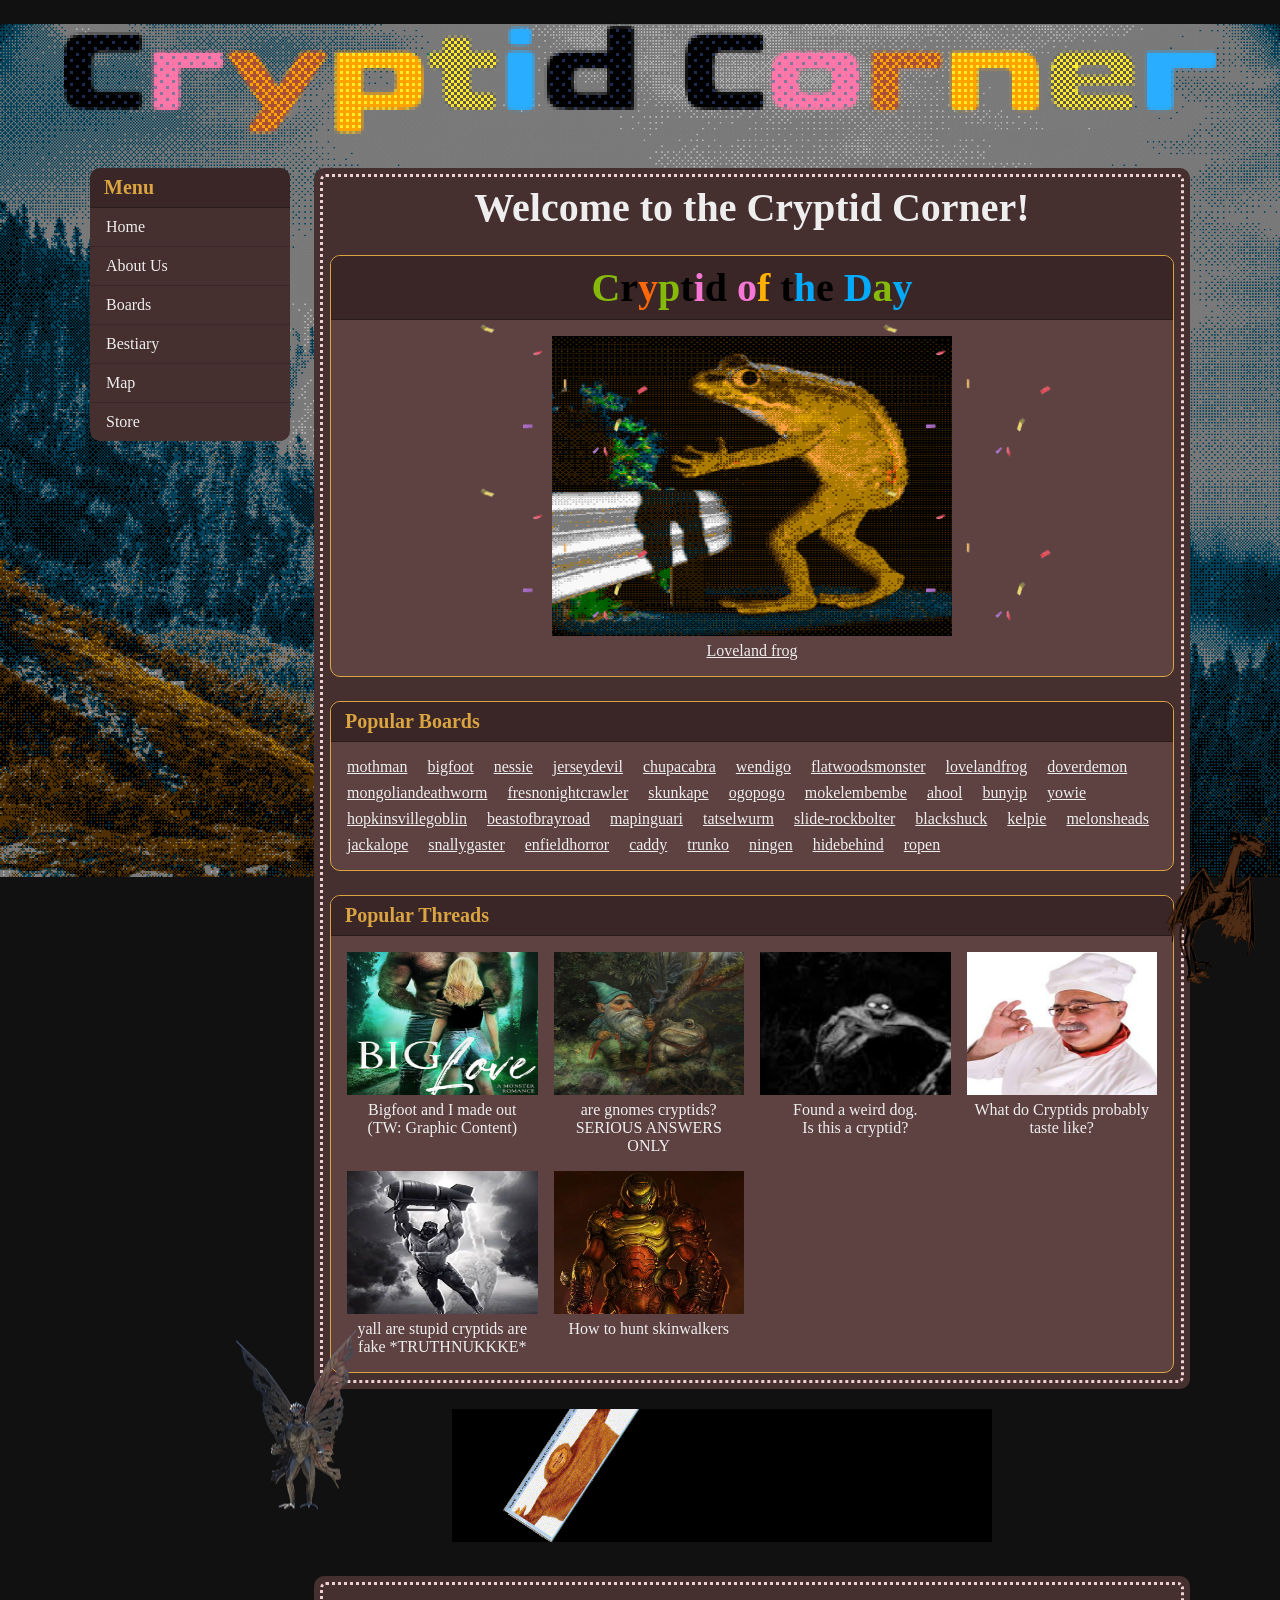
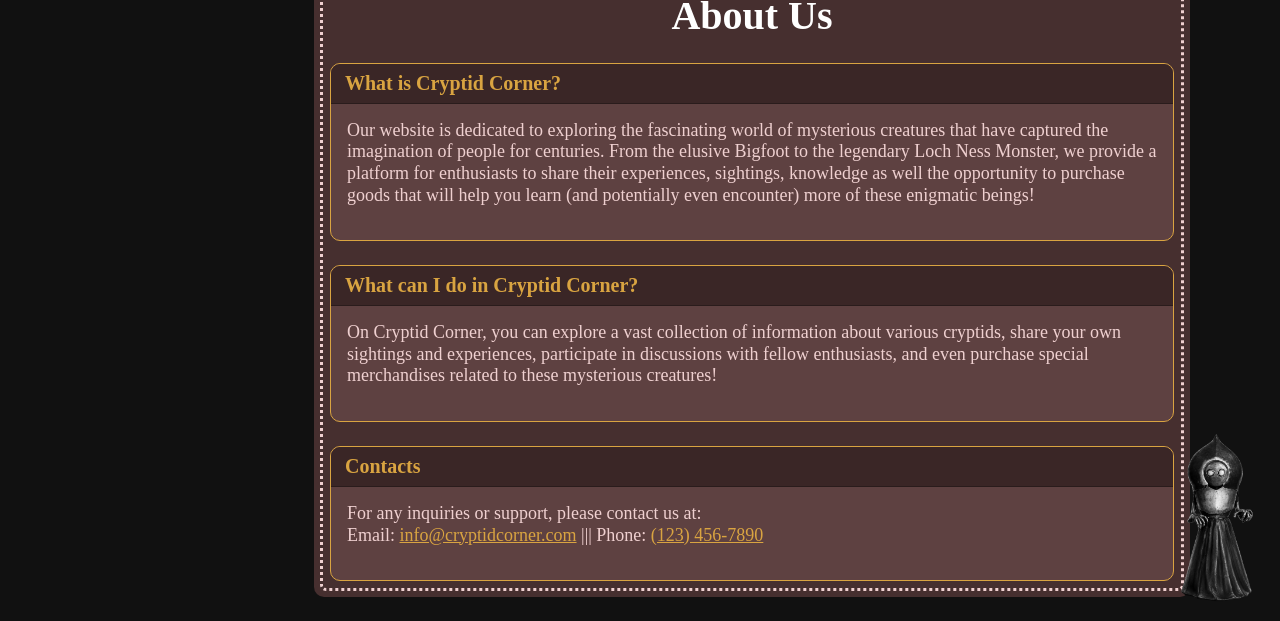
==== commit 2a445db7: "Separate HTML, CSS and JavaScript into their own files Move indexCSS.css to css/style.css, extract t" ====
--- a/index.html
+++ b/index.html
@@ -1,243 +1,214 @@
-<!DOCTYPE html>
-<html lang="en">
-<head>
-  <meta charset="utf-8">
-  <meta name="viewport" content="width=device-width, initial-scale=1">
-  <title>Cryptid Corner</title>
-  <link rel="stylesheet" href="indexCSS.css">
-</head>
-<body>
-
-  <!-- Logo Box -->
-  <div class="logo">
-    <img src="assets/CryptidCornerLogo.pixel-4bitcrip.png" alt="Cryptid Hub Logo">
-  </div>
-
-  <div class="layout">
-
-    <!-- ===== SIDEBAR: one <li> per link, copy a line to add one ===== -->
-    <nav class="sidebar window">
-      <div class="window-bar"><h2>Menu</h2></div>
-      <ul class="side-links">
-        <li><a class="#" href="#">Home</a></li>
-        <li><a href="#info">About Us</a></li>
-        <li><a href="#">Boards</a></li>
-        <li><a href="#">Bestiary</a></li>
-        <li><a href="#">Map</a></li>
-        <li><a href="#">Store</a></li>
-      </ul>
-    </nav>
-
-    <!-- ===== EVERYTHING ON THE RIGHT, STACKED ===== -->
-    <div class="main-column">
-
-      <!-- ===== MAIN BOX ===== -->
-      <div class="container window">
-        <div class="window-body">
-
-          <h1 class="page-title">Welcome to the Cryptid Corner!</h1>
-
-          <!-- 1. CRYPTID OF THE DAY -->
-          <section class="section window cotd centered">
-            <div class="window-bar">
-              <h2 class="rgb-text">Cryptid of the Day</h2>
-            </div>
-            <div class="window-body">
-              <a class="card" href="#">
-                <img src="assets/Fa77soNXgAAoTNH.pixel-4bit.png" alt="Cryptid of the day">
-                <span>Loveland frog</span>
-              </a>
-            </div>
-          </section>
-
-          <!-- 2. BOARDS -->
-          <section class="section window">
-            <div class="window-bar"><h2>Popular Boards</h2></div>
-            <div class="window-body">
-              <ul class="board-list">
-                <li><a href="#">mothman</a></li>
-                <li><a href="#">bigfoot</a></li>
-                <li><a href="#">nessie</a></li>
-                <li><a href="#">jerseydevil</a></li>
-                <li><a href="#">chupacabra</a></li>
-                <li><a href="#">wendigo</a></li>
-                <li><a href="#">flatwoodsmonster</a></li>
-                <li><a href="#">lovelandfrog</a></li>
-                <li><a href="#">doverdemon</a></li>
-                <li><a href="#">mongoliandeathworm</a></li>
-                <li><a href="#">fresnonightcrawler</a></li>
-                <li><a href="#">skunkape</a></li>
-                <li><a href="#">ogopogo</a></li>
-                <li><a href="#">mokelembembe</a></li>
-                <li><a href="#">ahool</a></li>
-                <li><a href="#">bunyip</a></li>
-                <li><a href="#">yowie</a></li>
-                <li><a href="#">hopkinsvillegoblin</a></li>
-                <li><a href="#">beastofbrayroad</a></li>
-                <li><a href="#">mapinguari</a></li>
-                <li><a href="#">tatselwurm</a></li>
-                <li><a href="#">slide-rockbolter</a></li>
-                <li><a href="#">blackshuck</a></li>
-                <li><a href="#">kelpie</a></li>
-                <li><a href="#">melonsheads</a></li>
-                <li><a href="#">jackalope</a></li>
-                <li><a href="#">snallygaster</a></li>
-                <li><a href="#">enfieldhorror</a></li>
-                <li><a href="#">caddy</a></li>
-                <li><a href="#">trunko</a></li>
-                <li><a href="#">ningen</a></li>
-                <li><a href="#">hidebehind</a></li>
-                <li><a href="#">ropen</a></li>
-              </ul>
-            </div>
-          </section>
-
-          <!-- 3. POPULAR THREADS -->
-          <section class="section window">
-            <div class="window-bar"><h2>Popular Threads</h2></div>
-            <div class="window-body">
-              <div class="thread-grid">
-                <a class="card" href="#">
-                  <img src="assets/Screenshot 2026-11-05 162048.png" alt="Bigfoot love thread">
-                  <span>Bigfoot and I made out <br>(TW: Graphic Content)</span>
-                </a>
-                <a class="card" href="#">
-                  <img src="assets/Screenshot 2026-11-05 162915.png" alt="Gnome cryptid discussion">
-                  <span>are gnomes cryptids? SERIOUS ANSWERS ONLY</span>
-                </a>
-                <a class="card" href="#">
-                  <img src="assets/Screenshot 2026-11-05 164003.png" alt="Weird dog thread">
-                  <span>Found a weird dog.<br>Is this a cryptid?</span>
-                </a>
-                <a class="card" href="#">
-                  <img src="assets/Screenshot 2026-11-05 192950.png" alt="Hungry cryptid thread">
-                  <span>What do Cryptids probably taste like?</span>
-                </a>
-                <a class="card" href="#">
-                  <img src="assets/Screenshot 2026-11-05 193245.png" alt="Most likely a troll">
-                  <span>yall are stupid cryptids are fake *TRUTHNUKKKE*</span>
-                </a>
-                <a class="card" href="#">
-                  <img src="assets/Screenshot 2026-11-05 193153.png" alt="Hunter becomes the hunted">
-                  <span>How to hunt skinwalkers</span>
-                </a>
-              </div>
-            </div>
-          </section>
-
-        </div>
-      </div>
-      <!-- /.container -->
-
-      <!-- Dangling floating image -->
-      <div class="dangling-image jerseydevil">
-        <img src="assets/349352.png" alt="New Jersey Devil">
-      </div>
-
-      <div class="dangling-image mothman">
-        <img src="assets/Mothman-PNG-Image-Background.png" alt="Mothman">
-      </div>
-
-      <div class="dangling-image flatwoodsmonster">
-        <img src="assets/flatwoods_monster_by_crosslantis_dm3rvnn-fullview.png" alt="Flatwoods Monster">
-      </div>
-
-      <div class="dangling-image confetti">
-        <img src="assets/965be3cde0e3831bd0a3984eebb10a6d.gif" alt="confetti">
-      </div>
-        <div class="dangling-image confetti2">
-        <img src="assets/965be3cde0e3831bd0a3984eebb10a6d.gif" alt="confetti">
-      </div>
-
-      <div class="dangling-image confetti3">
-        <img src="assets/965be3cde0e3831bd0a3984eebb10a6d.gif" alt="confetti">
-      </div>
-        <div class="dangling-image confetti4">
-        <img src="assets/965be3cde0e3831bd0a3984eebb10a6d.gif" alt="confetti">
-      </div>
-      
-
-      
-
-      <!-- Gif Ad -->
-      <div class="gif-ad">
-        <a href="datingPage.html" target="_blank">
-          <img src="assets/0001-0192.gif" alt="Hot single cryptid dating ad">
-        </a>
-      </div>
-
-      <!-- Second Main Box -->
-      <div class="second-container window second">
-        <div class="window-body">
-
-          <h1 class="page-title" id="info">About Us</h1>
-
-          <section class="section window">
-            <div class="window-bar"><h2>What is Cryptid Corner?</h2></div>
-            <div class="window-body">
-              <p>Our website is dedicated to exploring the fascinating
-                world of mysterious creatures that have captured the imagination of people for
-                centuries. From the elusive Bigfoot to the legendary Loch Ness Monster, we provide
-                a platform for enthusiasts to share their experiences, sightings, knowledge as well
-                the opportunity to purchase goods that will help you learn (and potentially even encounter) more of these enigmatic beings!</p>
-            </div>
-          </section>
-
-          <section class="section window">
-            <div class="window-bar"><h2>What can I do in Cryptid Corner?</h2></div>
-            <div class="window-body">
-              <p>On Cryptid Corner, you can explore a vast collection of information about various cryptids, share your own sightings and experiences, participate in discussions with fellow enthusiasts, and even purchase special merchandises related to these mysterious creatures!</p>
-            </div>
-          </section>
-
-          <section class="section window">
-            <div class="window-bar"><h2>Contacts</h2></div>
-            <div class="window-body">
-              <p>For any inquiries or support, please contact us at: <br>Email: <a href="mailto:info@cryptidcorner.com">info@cryptidcorner.com</a> ||| Phone: <a href="tel:+11234567890">(123) 456-7890</a></p>
-            </div>
-          </section>
-
-        </div>
-      </div>
-
-    </div>
-    <!-- /.main-column -->
-
-  </div>
-  <!-- /.layout -->
-
-  <!-- ===== Java Scripts ===== -->
-  <script>
-    const colours = [
-        "#F777D7",
-        "#FFB002",
-        "#FD6809",
-        "#85BA0A",
-        "#01AAFB",
-        "#000000"
-    ];
-
-    const text = document.querySelector(".rgb-text");
-
-    if (text) {
-        const originalText = text.textContent;
-
-        text.innerHTML = originalText
-            .split("")
-            .map(letter => `<span class="rgb-letter">${letter}</span>`)
-            .join("");
-
-        const letters = document.querySelectorAll(".rgb-letter");
-
-        setInterval(() => {
-            letters.forEach(letter => {
-                letter.style.color =
-                    colours[Math.floor(Math.random() * colours.length)];
-            });
-        }, 1000);
-    }
-  </script>
-  
-
-</body>
+<!DOCTYPE html>
+<html lang="en">
+<head>
+  <meta charset="utf-8">
+  <meta name="viewport" content="width=device-width, initial-scale=1">
+  <title>Cryptid Corner</title>
+  <link rel="stylesheet" href="css/style.css">
+</head>
+<body>
+
+  <!-- Logo Box -->
+  <div class="logo">
+    <img src="assets/CryptidCornerLogo.pixel-4bitcrip.png" alt="Cryptid Hub Logo">
+  </div>
+
+  <div class="layout">
+
+    <!-- ===== SIDEBAR: one <li> per link, copy a line to add one ===== -->
+    <nav class="sidebar window">
+      <div class="window-bar"><h2>Menu</h2></div>
+      <ul class="side-links">
+        <li><a class="#" href="#">Home</a></li>
+        <li><a href="#info">About Us</a></li>
+        <li><a href="#">Boards</a></li>
+        <li><a href="#">Bestiary</a></li>
+        <li><a href="#">Map</a></li>
+        <li><a href="#">Store</a></li>
+      </ul>
+    </nav>
+
+    <!-- ===== EVERYTHING ON THE RIGHT, STACKED ===== -->
+    <div class="main-column">
+
+      <!-- ===== MAIN BOX ===== -->
+      <div class="container window">
+        <div class="window-body">
+
+          <h1 class="page-title">Welcome to the Cryptid Corner!</h1>
+
+          <!-- 1. CRYPTID OF THE DAY -->
+          <section class="section window cotd centered">
+            <div class="window-bar">
+              <h2 class="rgb-text">Cryptid of the Day</h2>
+            </div>
+            <div class="window-body">
+              <a class="card" href="#">
+                <img src="assets/Fa77soNXgAAoTNH.pixel-4bit.png" alt="Cryptid of the day">
+                <span>Loveland frog</span>
+              </a>
+            </div>
+          </section>
+
+          <!-- 2. BOARDS -->
+          <section class="section window">
+            <div class="window-bar"><h2>Popular Boards</h2></div>
+            <div class="window-body">
+              <ul class="board-list">
+                <li><a href="#">mothman</a></li>
+                <li><a href="#">bigfoot</a></li>
+                <li><a href="#">nessie</a></li>
+                <li><a href="#">jerseydevil</a></li>
+                <li><a href="#">chupacabra</a></li>
+                <li><a href="#">wendigo</a></li>
+                <li><a href="#">flatwoodsmonster</a></li>
+                <li><a href="#">lovelandfrog</a></li>
+                <li><a href="#">doverdemon</a></li>
+                <li><a href="#">mongoliandeathworm</a></li>
+                <li><a href="#">fresnonightcrawler</a></li>
+                <li><a href="#">skunkape</a></li>
+                <li><a href="#">ogopogo</a></li>
+                <li><a href="#">mokelembembe</a></li>
+                <li><a href="#">ahool</a></li>
+                <li><a href="#">bunyip</a></li>
+                <li><a href="#">yowie</a></li>
+                <li><a href="#">hopkinsvillegoblin</a></li>
+                <li><a href="#">beastofbrayroad</a></li>
+                <li><a href="#">mapinguari</a></li>
+                <li><a href="#">tatselwurm</a></li>
+                <li><a href="#">slide-rockbolter</a></li>
+                <li><a href="#">blackshuck</a></li>
+                <li><a href="#">kelpie</a></li>
+                <li><a href="#">melonsheads</a></li>
+                <li><a href="#">jackalope</a></li>
+                <li><a href="#">snallygaster</a></li>
+                <li><a href="#">enfieldhorror</a></li>
+                <li><a href="#">caddy</a></li>
+                <li><a href="#">trunko</a></li>
+                <li><a href="#">ningen</a></li>
+                <li><a href="#">hidebehind</a></li>
+                <li><a href="#">ropen</a></li>
+              </ul>
+            </div>
+          </section>
+
+          <!-- 3. POPULAR THREADS -->
+          <section class="section window">
+            <div class="window-bar"><h2>Popular Threads</h2></div>
+            <div class="window-body">
+              <div class="thread-grid">
+                <a class="card" href="#">
+                  <img src="assets/Screenshot 2026-11-05 162048.png" alt="Bigfoot love thread">
+                  <span>Bigfoot and I made out <br>(TW: Graphic Content)</span>
+                </a>
+                <a class="card" href="#">
+                  <img src="assets/Screenshot 2026-11-05 162915.png" alt="Gnome cryptid discussion">
+                  <span>are gnomes cryptids? SERIOUS ANSWERS ONLY</span>
+                </a>
+                <a class="card" href="#">
+                  <img src="assets/Screenshot 2026-11-05 164003.png" alt="Weird dog thread">
+                  <span>Found a weird dog.<br>Is this a cryptid?</span>
+                </a>
+                <a class="card" href="#">
+                  <img src="assets/Screenshot 2026-11-05 192950.png" alt="Hungry cryptid thread">
+                  <span>What do Cryptids probably taste like?</span>
+                </a>
+                <a class="card" href="#">
+                  <img src="assets/Screenshot 2026-11-05 193245.png" alt="Most likely a troll">
+                  <span>yall are stupid cryptids are fake *TRUTHNUKKKE*</span>
+                </a>
+                <a class="card" href="#">
+                  <img src="assets/Screenshot 2026-11-05 193153.png" alt="Hunter becomes the hunted">
+                  <span>How to hunt skinwalkers</span>
+                </a>
+              </div>
+            </div>
+          </section>
+
+        </div>
+      </div>
+      <!-- /.container -->
+
+      <!-- Dangling floating image -->
+      <div class="dangling-image jerseydevil">
+        <img src="assets/349352.png" alt="New Jersey Devil">
+      </div>
+
+      <div class="dangling-image mothman">
+        <img src="assets/Mothman-PNG-Image-Background.png" alt="Mothman">
+      </div>
+
+      <div class="dangling-image flatwoodsmonster">
+        <img src="assets/flatwoods_monster_by_crosslantis_dm3rvnn-fullview.png" alt="Flatwoods Monster">
+      </div>
+
+      <div class="dangling-image confetti">
+        <img src="assets/965be3cde0e3831bd0a3984eebb10a6d.gif" alt="confetti">
+      </div>
+        <div class="dangling-image confetti2">
+        <img src="assets/965be3cde0e3831bd0a3984eebb10a6d.gif" alt="confetti">
+      </div>
+
+      <div class="dangling-image confetti3">
+        <img src="assets/965be3cde0e3831bd0a3984eebb10a6d.gif" alt="confetti">
+      </div>
+        <div class="dangling-image confetti4">
+        <img src="assets/965be3cde0e3831bd0a3984eebb10a6d.gif" alt="confetti">
+      </div>
+      
+
+      
+
+      <!-- Gif Ad -->
+      <div class="gif-ad">
+        <a href="datingPage.html" target="_blank">
+          <img src="assets/0001-0192.gif" alt="Hot single cryptid dating ad">
+        </a>
+      </div>
+
+      <!-- Second Main Box -->
+      <div class="second-container window second">
+        <div class="window-body">
+
+          <h1 class="page-title" id="info">About Us</h1>
+
+          <section class="section window">
+            <div class="window-bar"><h2>What is Cryptid Corner?</h2></div>
+            <div class="window-body">
+              <p>Our website is dedicated to exploring the fascinating
+                world of mysterious creatures that have captured the imagination of people for
+                centuries. From the elusive Bigfoot to the legendary Loch Ness Monster, we provide
+                a platform for enthusiasts to share their experiences, sightings, knowledge as well
+                the opportunity to purchase goods that will help you learn (and potentially even encounter) more of these enigmatic beings!</p>
+            </div>
+          </section>
+
+          <section class="section window">
+            <div class="window-bar"><h2>What can I do in Cryptid Corner?</h2></div>
+            <div class="window-body">
+              <p>On Cryptid Corner, you can explore a vast collection of information about various cryptids, share your own sightings and experiences, participate in discussions with fellow enthusiasts, and even purchase special merchandises related to these mysterious creatures!</p>
+            </div>
+          </section>
+
+          <section class="section window">
+            <div class="window-bar"><h2>Contacts</h2></div>
+            <div class="window-body">
+              <p>For any inquiries or support, please contact us at: <br>Email: <a href="mailto:info@cryptidcorner.com">info@cryptidcorner.com</a> ||| Phone: <a href="tel:+11234567890">(123) 456-7890</a></p>
+            </div>
+          </section>
+
+        </div>
+      </div>
+
+    </div>
+    <!-- /.main-column -->
+
+  </div>
+  <!-- /.layout -->
+
+  <!-- ===== Java Scripts ===== -->
+  <script src="js/main.js"></script>
+  
+
+</body>
 </html>
--- a/css/style.css
+++ b/css/style.css
@@ -0,0 +1,298 @@
+/* ---------- page ---------- */
+body {
+    background-image: url('../assets/pexels-raulling-34169628.pixel-8bit.png');
+    background-color: #111;
+    background-size: contain;
+    background-position: center;
+    background-repeat: no-repeat;
+    background-attachment: fixed;
+    margin: 0;
+    min-height: 100vh;
+    display: flex;
+    flex-direction: column;
+    align-items: center;
+    padding: 0;
+}
+html {
+    scroll-behavior: smooth;
+}
+
+.logo {
+    text-align: center;
+    margin-bottom: 30px;
+    margin-top: 20px;
+}
+
+.logo img {
+    width: 1300px;
+    max-width: 90%;
+}
+
+.gif-ad {
+    display: flex;
+    justify-content: center;
+    margin: 20px 0 30px;
+}
+
+.gif-ad img {
+    width: 600px;
+    max-width: 90%;
+}
+
+/* sidebar on the left, everything else stacked on the right */
+.layout {
+    display: flex;
+    gap: 24px;
+    align-items: flex-start;   /* sidebar height follows its own content, not the whole page */
+    width: 90%;
+    max-width: 1100px;
+}
+
+.main-column {
+    position: relative;        /* anchor point for the dangling image */
+    flex: 1;
+    min-width: 0;              /* stops wide content from pushing the layout out */
+}
+
+/* ---------- floating dangling image ---------- */
+.dangling-image.jerseydevil {
+    position: absolute;
+    top: 36%;                                  /* sits right at the seam below the main box */
+    left: 103%;
+    transform: translate(-50%, -50%);        /* centers it and straddles the edge */
+    z-index: 12;
+    pointer-events: none;                    /* lets clicks pass through to what's underneath */
+}
+.dangling-image.jerseydevil img {
+    width: 100px;
+    display: block;
+    transform-origin: bottom center;
+    animation: swing 3s ease-in-out infinite;
+}
+
+.dangling-image.mothman {
+    position: absolute;
+    top: 61%;                                  /* sits right at the seam below the main box */
+    left: -2%;
+    transform: translate(-50%, -50%);        /* centers it and straddles the edge */
+    z-index: 12;
+    pointer-events: none;                    /* lets clicks pass through to what's underneath */
+}
+.dangling-image.mothman img {
+    width: 120px;
+    display: block;
+    transform-origin: bottom center;
+    animation: swing 3s ease-in-out infinite;
+}
+
+.dangling-image.flatwoodsmonster {
+    position: absolute;
+    top: 95%;                                  /* sits right at the seam below the main box */
+    left: 103%;
+    transform: translate(-50%, -50%);        /* centers it and straddles the edge */
+    z-index: 12;
+    pointer-events: none;                     
+}
+.dangling-image.flatwoodsmonster img {
+    width: 120px;
+    display: block;
+    transform-origin: bottom center;
+    animation: swing 3s ease-in-out infinite;
+}
+
+.dangling-image.confetti {
+    position: absolute;
+    top: 11%;                                  /* sits right at the seam below the main box */
+    left: 74%;
+    transform: translate(-50%, -50%);        /* centers it and straddles the edge */
+    z-index: 12;
+    pointer-events: none;                     
+}
+.dangling-image.confetti img {
+    width: 190px;
+    display: block;
+}
+.dangling-image.confetti2 {
+    position: absolute;
+    top: 19%;                                  /* sits right at the seam below the main box */
+    left: 74%;
+    transform: translate(-50%, -50%);        /* centers it and straddles the edge */
+    z-index: 12;
+    pointer-events: none;                     
+}
+.dangling-image.confetti2 img {
+    width: 190px;
+    display: block;
+}
+
+.dangling-image.confetti3 {
+    position: absolute;
+    top: 11%;                                  /* sits right at the seam below the main box */
+    left: 28%;
+    transform: translate(-50%, -50%);        /* centers it and straddles the edge */
+    z-index: 12;
+    pointer-events: none;                     
+}
+.dangling-image.confetti3 img {
+    width: 190px;
+    display: block;
+}
+.dangling-image.confetti4 {
+    position: absolute;
+    top: 19%;                                  /* sits right at the seam below the main box */
+    left: 28%;
+    transform: translate(-50%, -50%);        /* centers it and straddles the edge */
+    z-index: 12;
+    pointer-events: none;                     
+}
+.dangling-image.confetti4 img {
+    width: 190px;
+    display: block;
+}
+
+
+@keyframes swing {
+    0%   { transform: rotate(-10deg); }
+    50%  { transform: rotate(10deg); }
+    100% { transform: rotate(-10deg); }
+}
+
+/* ---------- reusable window ---------- */
+.window {
+    position: relative;
+    border-radius: 10px;
+    overflow: hidden;
+    background-color: #462f2f;
+    color: #eee;
+    text-align: left;
+}
+.container .window {border: 1px solid #d9a441; }  /* main box windows have light text */
+.second-container .window {border: 1px solid #d9a441; }
+
+.window-bar {
+    padding: 8px 14px;
+    background-color: #3a2626;
+    border-bottom: 1px solid #2a1c1c;
+}
+
+.window-bar h2 {
+    font-size: 20px;
+    margin: 0;
+    color: #d9a441;
+}
+
+.window-body { padding: 16px; }
+
+/* a window inside a window gets a slightly lighter body */
+.window .window { background-color: #5e4141; }
+
+/* ---------- sidebar ---------- */
+.sidebar {
+    width: 200px;
+    flex-shrink: 0;
+    position: sticky;          /* stays in view as the whole right column scrolls */
+    top: 40px;
+    z-index: 1000;
+}
+
+.side-links { list-style: none; margin: 0; padding: 0; }
+
+.side-links a {
+    display: block;
+    padding: 10px 16px;
+    color: #eee;
+    text-decoration: none;
+    border-bottom: 1px solid #3a2626;
+}
+
+.side-links li:last-child a { border-bottom: 0; }
+.side-links a:hover { background-color: #3a2626; color: #d9a441; }
+.side-links a.active { background-color: #3a2626; }
+
+/* ---------- main box ---------- */
+.container {
+    position: relative;
+    width: 100%;
+}
+
+.page-title {
+    margin: 0 0 24px;
+    text-align: center;
+    font-size: 40px;
+}
+
+/* ---------- reusable pieces ---------- */
+.section { margin-bottom: 24px; }
+.section:last-child { margin-bottom: 0; }
+
+.card {
+    position: relative;
+    display: block;
+    text-decoration: none;
+    color: inherit;
+}
+.card img {
+    display: block;
+    width: 100%;
+    aspect-ratio: 4 / 3;
+    object-fit: fill;
+    background: #2a1c1c;
+}
+.card span { display: block; margin-top: 6px; text-decoration: underline; }
+.card:hover span { color: #d9a441; }
+
+/* ---------- section 1: cryptid of the day ---------- */
+.cotd .card { max-width: 400px; }
+.cotd .window-bar h2 { font-size: 40px; }
+
+/* ---------- section 2: boards ---------- */
+.board-list { list-style: none; padding: 0; margin: 0; display: flex; flex-wrap: wrap; gap: 8px 20px; }
+.board-list a { color: inherit; }
+.board-list a:hover { color: #d9a441; }
+
+/* ---------- section 3: popular threads ---------- */
+.thread-grid { display: grid; grid-template-columns: repeat(auto-fill, minmax(180px, 1fr)); gap: 16px; }
+.thread-grid .card span { text-decoration: none; text-align: center; }
+
+/* ---------- optional: add class="centered" to any window ---------- */
+.centered,
+.centered .window-bar,
+.centered .window-body { text-align: center; }
+
+.centered .card { margin-left: auto; margin-right: auto; }
+.centered .board-list { justify-content: center; }
+
+/* ---------- second box ---------- */
+.second-container {
+    position: relative;
+    width: 100%;
+    margin-top: 24px;
+    margin-bottom: 24px;
+}
+
+.second-container .page-title { color: #ffffff; }
+.window-body p { font-size: 18px; line-height: 1.2; margin-top: 0; color: #efd0d0; }
+.window-body p a { color: #d9a441; text-decoration: underline; }
+.second.window{ background-color: #462f2f; }
+.second.second-container .window-bar h2 { color: #d9a441; }
+
+/* ---------- small screens: sidebar goes on top ---------- */
+@media (max-width: 700px) {
+    .layout { flex-direction: column; }
+    .sidebar { width: 100%; position: static; }
+}
+
+.rgb-letter {
+    transition: color 0.5s ease;
+}
+
+/* ---------- inner dotted border: main box and second box only ---------- */
+.container::after,
+.second-container::after {
+    content: "";
+    position: absolute;
+    inset: 6px;
+    border: 3px dotted #efd0d0;
+    border-radius: 6px;
+    pointer-events: none;
+}
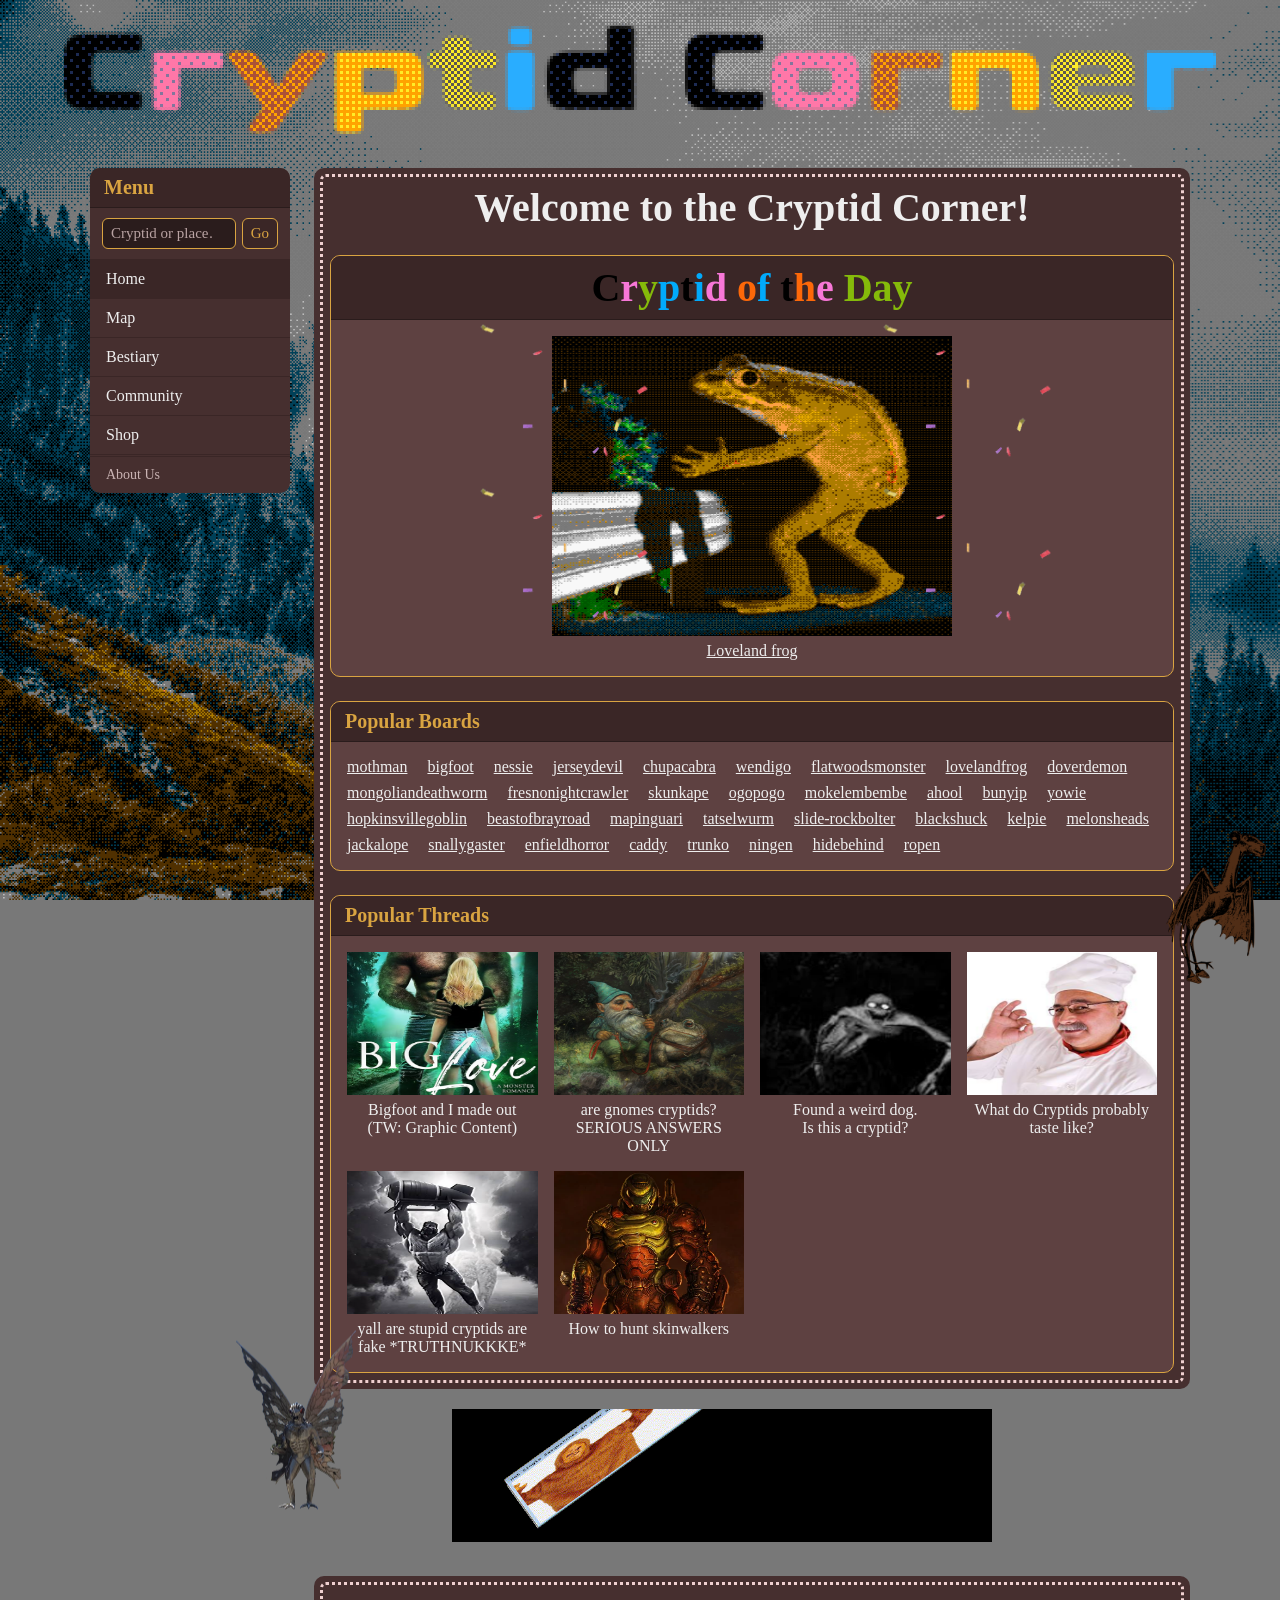
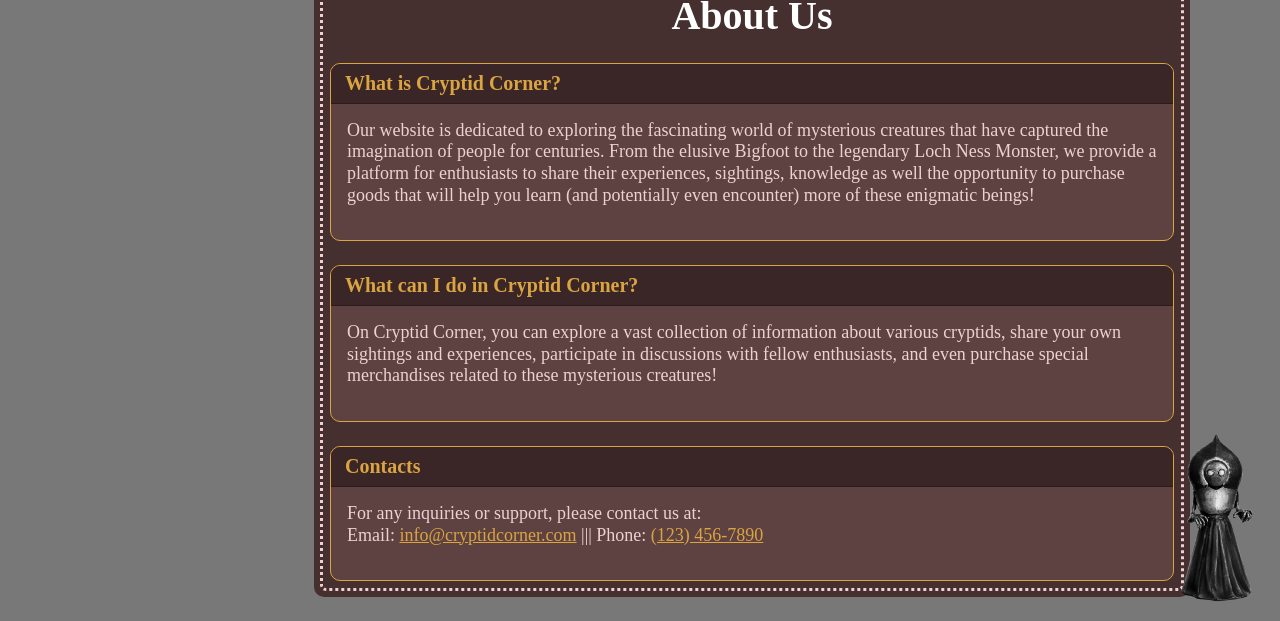
==== commit bfecae0f: "Add bestiary, four-section menu with search, and favicon - Sidebar: search first, then Home, Map, Be" ====
--- a/index.html
+++ b/index.html
@@ -4,6 +4,7 @@
   <meta charset="utf-8">
   <meta name="viewport" content="width=device-width, initial-scale=1">
   <title>Cryptid Corner</title>
+  <link rel="icon" type="image/x-icon" href="assets/logoCryptidCorner.svg">
   <link rel="stylesheet" href="css/style.css">
 </head>
 <body>
@@ -15,16 +16,24 @@
 
   <div class="layout">
 
-    <!-- ===== SIDEBAR: one <li> per link, copy a line to add one ===== -->
-    <nav class="sidebar window">
+    <!-- ===== SIDEBAR: search first, then the 4 main sections =====
+         This same menu is copied on every page; if you change it, change it everywhere. -->
+    <nav class="sidebar window" aria-label="Main menu">
       <div class="window-bar"><h2>Menu</h2></div>
+      <form class="side-search" action="bestiary.html" method="get" role="search">
+        <label for="site-search" class="visually-hidden">Search cryptids or places</label>
+        <input id="site-search" type="search" name="q" placeholder="Cryptid or place…">
+        <button type="submit">Go</button>
+      </form>
       <ul class="side-links">
-        <li><a class="#" href="#">Home</a></li>
+        <li><a class="active" aria-current="page" href="index.html">Home</a></li>
+        <li><a href="#">Map</a></li>
+        <li><a href="bestiary.html">Bestiary</a></li>
+        <li><a href="#">Community</a></li>
+        <li><a href="#">Shop</a></li>
+      </ul>
+      <ul class="side-links side-links--minor">
         <li><a href="#info">About Us</a></li>
-        <li><a href="#">Boards</a></li>
-        <li><a href="#">Bestiary</a></li>
-        <li><a href="#">Map</a></li>
-        <li><a href="#">Store</a></li>
       </ul>
     </nav>
 
@@ -43,7 +52,7 @@
               <h2 class="rgb-text">Cryptid of the Day</h2>
             </div>
             <div class="window-body">
-              <a class="card" href="#">
+              <a class="card" href="cryptid.html?id=loveland-frog">
                 <img src="assets/Fa77soNXgAAoTNH.pixel-4bit.png" alt="Cryptid of the day">
                 <span>Loveland frog</span>
               </a>
--- a/css/style.css
+++ b/css/style.css
@@ -1,11 +1,10 @@
 /* ---------- page ---------- */
 body {
     background-image: url('../assets/pexels-raulling-34169628.pixel-8bit.png');
-    background-color: #111;
-    background-size: contain;
-    background-position: center;
-    background-repeat: no-repeat;
+    background-color: #787878;
+     background-repeat: no-repeat;
     background-attachment: fixed;
+    background-size: cover;
     margin: 0;
     min-height: 100vh;
     display: flex;
@@ -295,4 +294,55 @@
     border: 3px dotted #efd0d0;
     border-radius: 6px;
     pointer-events: none;
-}+}
+/* ---------- sidebar search ---------- */
+.side-search {
+    display: flex;
+    gap: 6px;
+    padding: 10px 12px;
+    border-bottom: 1px solid #3a2626;
+}
+.side-search input,
+.side-search button {
+    font: inherit;
+    font-size: 15px;
+    padding: 6px 8px;
+    border: 1px solid #d9a441;
+    border-radius: 6px;
+}
+.side-search input {
+    flex: 1;
+    min-width: 0;              /* lets the box shrink inside the 200px sidebar */
+    background-color: #2a1c1c;
+    color: #eee;
+}
+.side-search input::placeholder { color: #b9a3a3; }
+.side-search button {
+    background-color: #3a2626;
+    color: #d9a441;
+    cursor: pointer;
+}
+.side-search button:hover { background-color: #d9a441; color: #2a1c1c; }
+
+/* secondary links (About Us) sit under the main sections, smaller */
+.side-links--minor { border-top: 3px double #3a2626; }
+.side-links--minor a { font-size: 14px; color: #c9b3b3; }
+
+/* visible keyboard focus everywhere */
+a:focus-visible,
+input:focus-visible,
+button:focus-visible {
+    outline: 2px solid #d9a441;
+    outline-offset: 2px;
+}
+
+/* hides text visually but keeps it for screen readers */
+.visually-hidden {
+    position: absolute;
+    width: 1px;
+    height: 1px;
+    margin: -1px;
+    overflow: hidden;
+    clip: rect(0 0 0 0);
+    white-space: nowrap;
+}
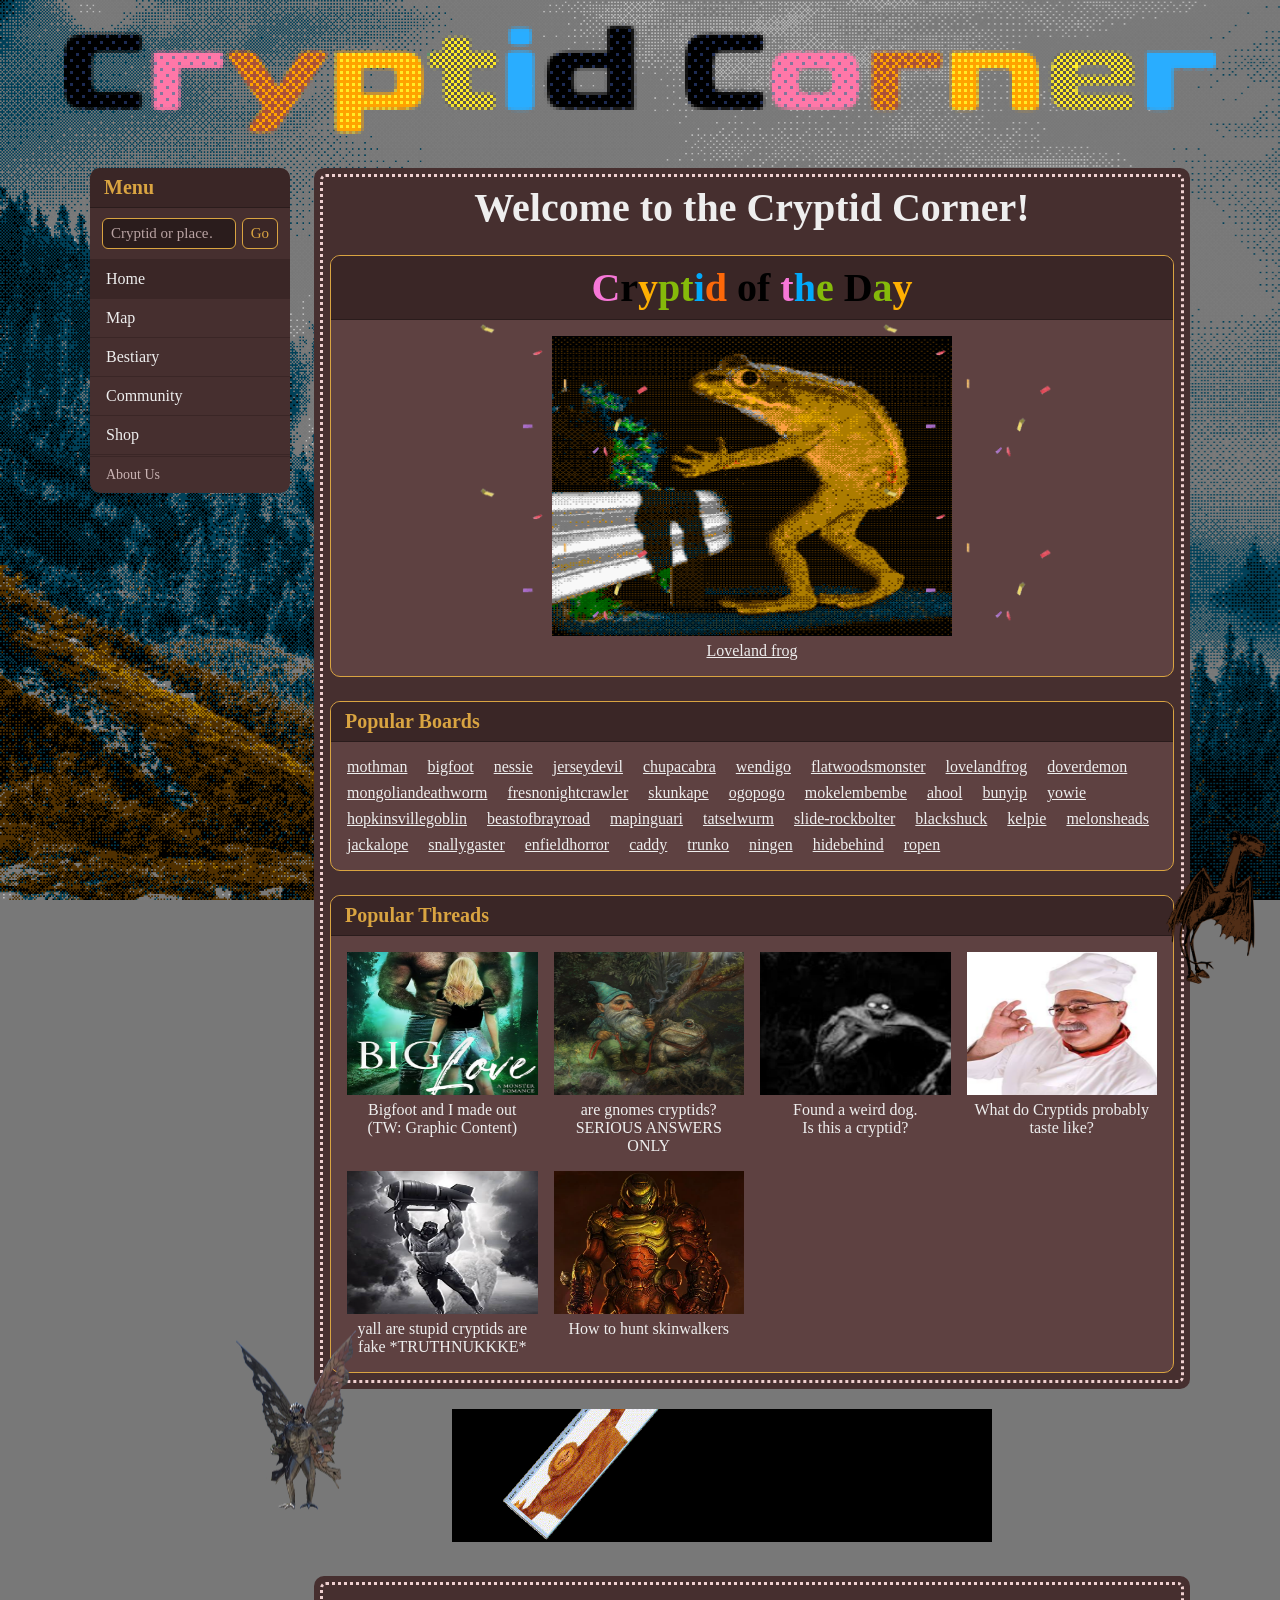
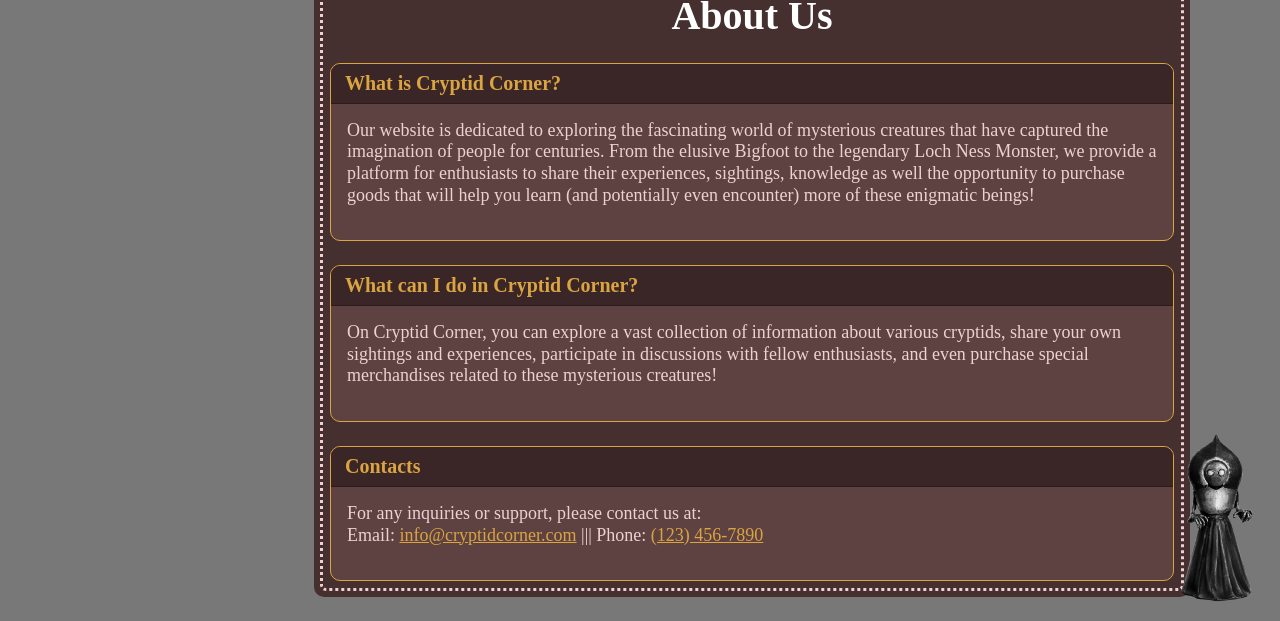
==== commit 655f36bf: "Show favicon on every page and ignore .DS_Store - Correct the favicon type to image/svg+xml - Add th" ====
--- a/index.html
+++ b/index.html
@@ -4,7 +4,7 @@
   <meta charset="utf-8">
   <meta name="viewport" content="width=device-width, initial-scale=1">
   <title>Cryptid Corner</title>
-  <link rel="icon" type="image/x-icon" href="assets/logoCryptidCorner.svg">
+  <link rel="icon" type="image/svg+xml" href="assets/logoCryptidCorner.svg">
   <link rel="stylesheet" href="css/style.css">
 </head>
 <body>
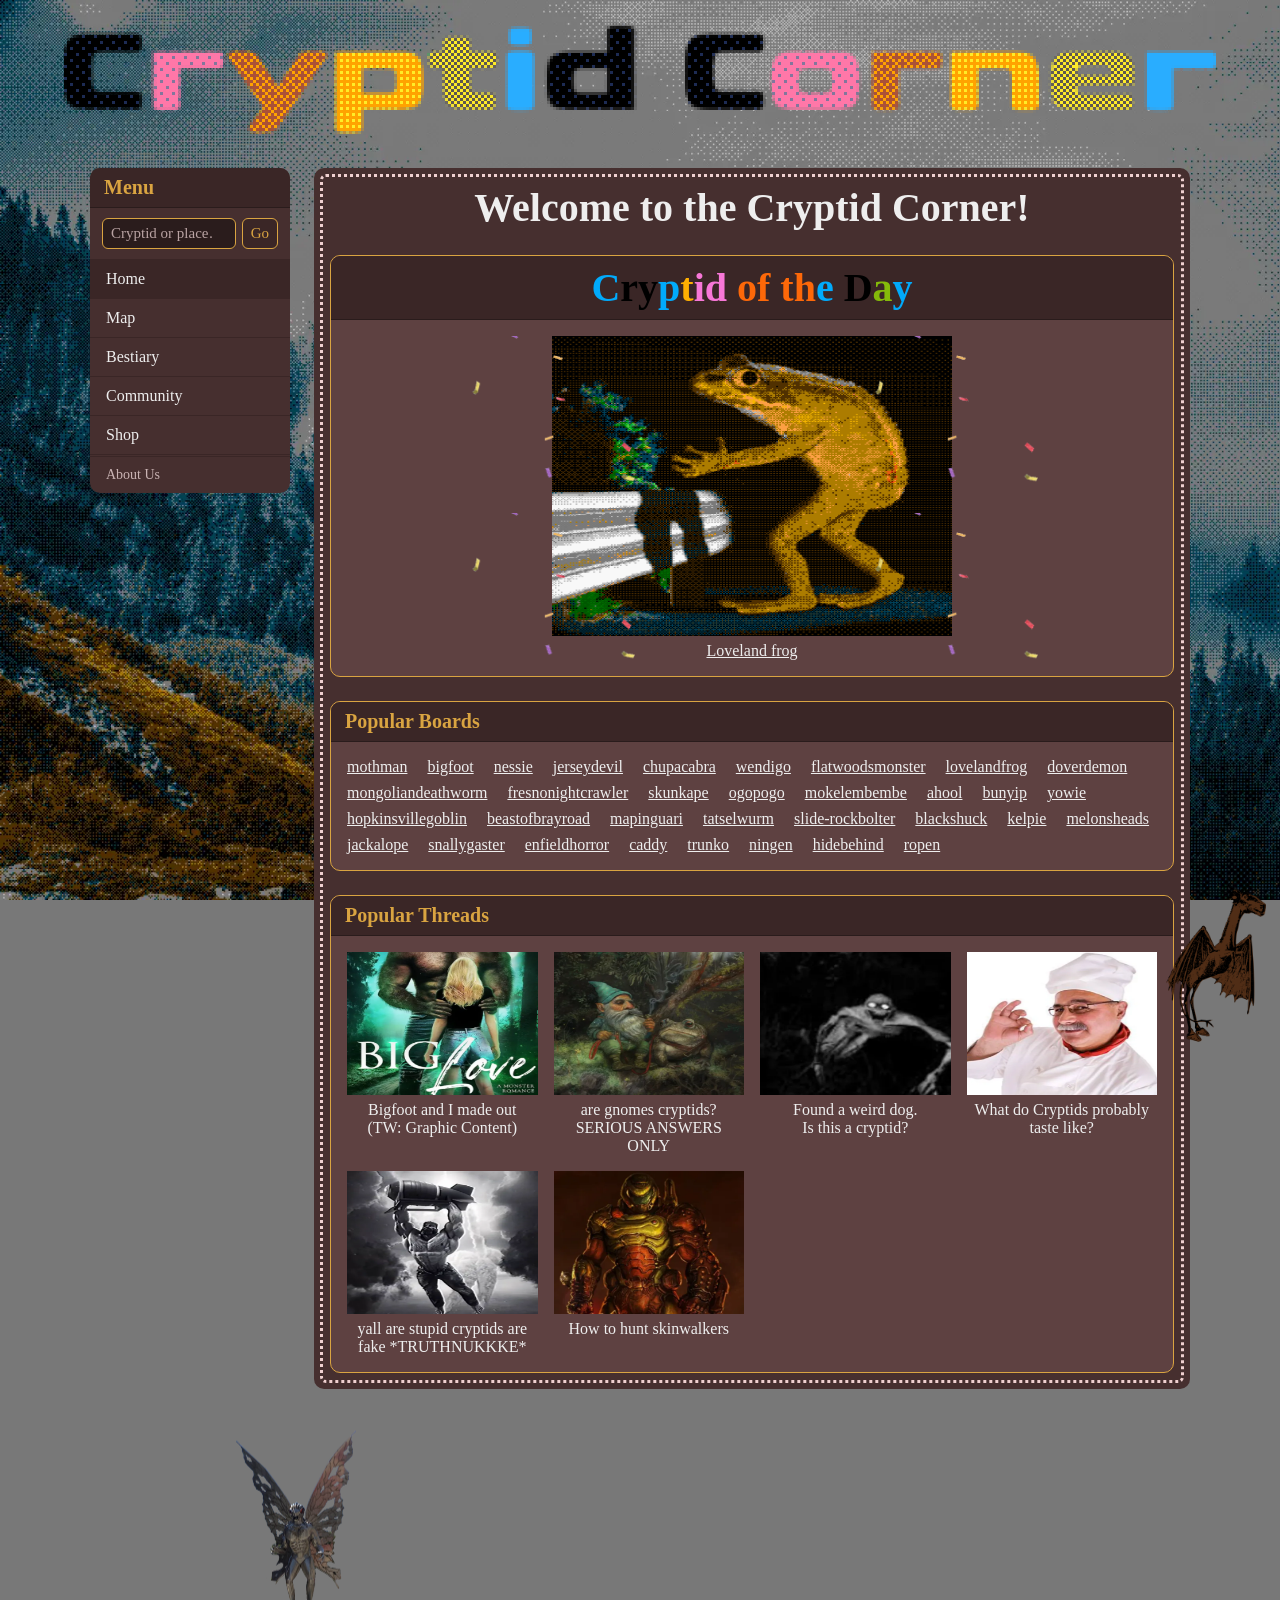
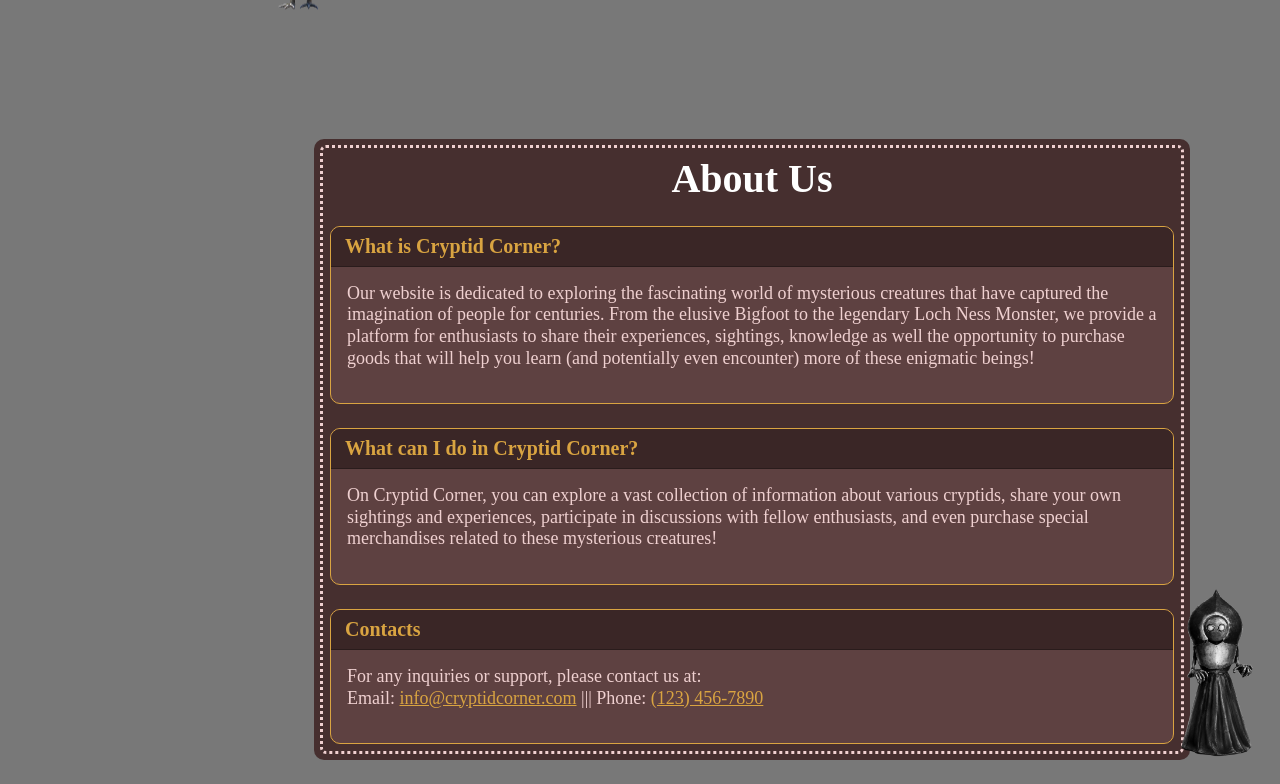
==== commit f55a8ead: "Add sightings map, faster home page and world bestiary support Home page speed: - Replace the 11 MB " ====
--- a/index.html
+++ b/index.html
@@ -27,7 +27,7 @@
       </form>
       <ul class="side-links">
         <li><a class="active" aria-current="page" href="index.html">Home</a></li>
-        <li><a href="#">Map</a></li>
+        <li><a href="map.html">Map</a></li>
         <li><a href="bestiary.html">Bestiary</a></li>
         <li><a href="#">Community</a></li>
         <li><a href="#">Shop</a></li>
@@ -107,27 +107,27 @@
             <div class="window-body">
               <div class="thread-grid">
                 <a class="card" href="#">
-                  <img src="assets/Screenshot 2026-11-05 162048.png" alt="Bigfoot love thread">
+                  <img src="assets/thread-162048.webp" loading="lazy" alt="Bigfoot love thread">
                   <span>Bigfoot and I made out <br>(TW: Graphic Content)</span>
                 </a>
                 <a class="card" href="#">
-                  <img src="assets/Screenshot 2026-11-05 162915.png" alt="Gnome cryptid discussion">
+                  <img src="assets/thread-162915.webp" loading="lazy" alt="Gnome cryptid discussion">
                   <span>are gnomes cryptids? SERIOUS ANSWERS ONLY</span>
                 </a>
                 <a class="card" href="#">
-                  <img src="assets/Screenshot 2026-11-05 164003.png" alt="Weird dog thread">
+                  <img src="assets/thread-164003.webp" loading="lazy" alt="Weird dog thread">
                   <span>Found a weird dog.<br>Is this a cryptid?</span>
                 </a>
                 <a class="card" href="#">
-                  <img src="assets/Screenshot 2026-11-05 192950.png" alt="Hungry cryptid thread">
+                  <img src="assets/thread-192950.webp" loading="lazy" alt="Hungry cryptid thread">
                   <span>What do Cryptids probably taste like?</span>
                 </a>
                 <a class="card" href="#">
-                  <img src="assets/Screenshot 2026-11-05 193245.png" alt="Most likely a troll">
+                  <img src="assets/thread-193245.webp" loading="lazy" alt="Most likely a troll">
                   <span>yall are stupid cryptids are fake *TRUTHNUKKKE*</span>
                 </a>
                 <a class="card" href="#">
-                  <img src="assets/Screenshot 2026-11-05 193153.png" alt="Hunter becomes the hunted">
+                  <img src="assets/thread-193153.webp" loading="lazy" alt="Hunter becomes the hunted">
                   <span>How to hunt skinwalkers</span>
                 </a>
               </div>
@@ -144,11 +144,11 @@
       </div>
 
       <div class="dangling-image mothman">
-        <img src="assets/Mothman-PNG-Image-Background.png" alt="Mothman">
+        <img src="assets/Mothman-PNG-Image-Background.png" loading="lazy" alt="Mothman">
       </div>
 
       <div class="dangling-image flatwoodsmonster">
-        <img src="assets/flatwoods_monster_by_crosslantis_dm3rvnn-fullview.png" alt="Flatwoods Monster">
+        <img src="assets/flatwoods_monster_by_crosslantis_dm3rvnn-fullview.png" loading="lazy" alt="Flatwoods Monster">
       </div>
 
       <div class="dangling-image confetti">
@@ -168,10 +168,10 @@
 
       
 
-      <!-- Gif Ad -->
+      <!-- Ad (a looping video: about 0.7 MB instead of the 11 MB GIF) -->
       <div class="gif-ad">
-        <a href="datingPage.html" target="_blank">
-          <img src="assets/0001-0192.gif" alt="Hot single cryptid dating ad">
+        <a href="datingPage.html" target="_blank" aria-label="Hot single cryptid dating ad">
+          <video src="assets/dating-ad.mp4" autoplay muted loop playsinline aria-hidden="true"></video>
         </a>
       </div>
 
--- a/css/style.css
+++ b/css/style.css
@@ -1,348 +1,367 @@
-/* ---------- page ---------- */
-body {
-    background-image: url('../assets/pexels-raulling-34169628.pixel-8bit.png');
-    background-color: #787878;
-     background-repeat: no-repeat;
-    background-attachment: fixed;
-    background-size: cover;
-    margin: 0;
-    min-height: 100vh;
-    display: flex;
-    flex-direction: column;
-    align-items: center;
-    padding: 0;
-}
-html {
-    scroll-behavior: smooth;
-}
-
-.logo {
-    text-align: center;
-    margin-bottom: 30px;
-    margin-top: 20px;
-}
-
-.logo img {
-    width: 1300px;
-    max-width: 90%;
-}
-
-.gif-ad {
-    display: flex;
-    justify-content: center;
-    margin: 20px 0 30px;
-}
-
-.gif-ad img {
-    width: 600px;
-    max-width: 90%;
-}
-
-/* sidebar on the left, everything else stacked on the right */
-.layout {
-    display: flex;
-    gap: 24px;
-    align-items: flex-start;   /* sidebar height follows its own content, not the whole page */
-    width: 90%;
-    max-width: 1100px;
-}
-
-.main-column {
-    position: relative;        /* anchor point for the dangling image */
-    flex: 1;
-    min-width: 0;              /* stops wide content from pushing the layout out */
-}
-
-/* ---------- floating dangling image ---------- */
-.dangling-image.jerseydevil {
-    position: absolute;
-    top: 36%;                                  /* sits right at the seam below the main box */
-    left: 103%;
-    transform: translate(-50%, -50%);        /* centers it and straddles the edge */
-    z-index: 12;
-    pointer-events: none;                    /* lets clicks pass through to what's underneath */
-}
-.dangling-image.jerseydevil img {
-    width: 100px;
-    display: block;
-    transform-origin: bottom center;
-    animation: swing 3s ease-in-out infinite;
-}
-
-.dangling-image.mothman {
-    position: absolute;
-    top: 61%;                                  /* sits right at the seam below the main box */
-    left: -2%;
-    transform: translate(-50%, -50%);        /* centers it and straddles the edge */
-    z-index: 12;
-    pointer-events: none;                    /* lets clicks pass through to what's underneath */
-}
-.dangling-image.mothman img {
-    width: 120px;
-    display: block;
-    transform-origin: bottom center;
-    animation: swing 3s ease-in-out infinite;
-}
-
-.dangling-image.flatwoodsmonster {
-    position: absolute;
-    top: 95%;                                  /* sits right at the seam below the main box */
-    left: 103%;
-    transform: translate(-50%, -50%);        /* centers it and straddles the edge */
-    z-index: 12;
-    pointer-events: none;                     
-}
-.dangling-image.flatwoodsmonster img {
-    width: 120px;
-    display: block;
-    transform-origin: bottom center;
-    animation: swing 3s ease-in-out infinite;
-}
-
-.dangling-image.confetti {
-    position: absolute;
-    top: 11%;                                  /* sits right at the seam below the main box */
-    left: 74%;
-    transform: translate(-50%, -50%);        /* centers it and straddles the edge */
-    z-index: 12;
-    pointer-events: none;                     
-}
-.dangling-image.confetti img {
-    width: 190px;
-    display: block;
-}
-.dangling-image.confetti2 {
-    position: absolute;
-    top: 19%;                                  /* sits right at the seam below the main box */
-    left: 74%;
-    transform: translate(-50%, -50%);        /* centers it and straddles the edge */
-    z-index: 12;
-    pointer-events: none;                     
-}
-.dangling-image.confetti2 img {
-    width: 190px;
-    display: block;
-}
-
-.dangling-image.confetti3 {
-    position: absolute;
-    top: 11%;                                  /* sits right at the seam below the main box */
-    left: 28%;
-    transform: translate(-50%, -50%);        /* centers it and straddles the edge */
-    z-index: 12;
-    pointer-events: none;                     
-}
-.dangling-image.confetti3 img {
-    width: 190px;
-    display: block;
-}
-.dangling-image.confetti4 {
-    position: absolute;
-    top: 19%;                                  /* sits right at the seam below the main box */
-    left: 28%;
-    transform: translate(-50%, -50%);        /* centers it and straddles the edge */
-    z-index: 12;
-    pointer-events: none;                     
-}
-.dangling-image.confetti4 img {
-    width: 190px;
-    display: block;
-}
-
-
-@keyframes swing {
-    0%   { transform: rotate(-10deg); }
-    50%  { transform: rotate(10deg); }
-    100% { transform: rotate(-10deg); }
-}
-
-/* ---------- reusable window ---------- */
-.window {
-    position: relative;
-    border-radius: 10px;
-    overflow: hidden;
-    background-color: #462f2f;
-    color: #eee;
-    text-align: left;
-}
-.container .window {border: 1px solid #d9a441; }  /* main box windows have light text */
-.second-container .window {border: 1px solid #d9a441; }
-
-.window-bar {
-    padding: 8px 14px;
-    background-color: #3a2626;
-    border-bottom: 1px solid #2a1c1c;
-}
-
-.window-bar h2 {
-    font-size: 20px;
-    margin: 0;
-    color: #d9a441;
-}
-
-.window-body { padding: 16px; }
-
-/* a window inside a window gets a slightly lighter body */
-.window .window { background-color: #5e4141; }
-
-/* ---------- sidebar ---------- */
-.sidebar {
-    width: 200px;
-    flex-shrink: 0;
-    position: sticky;          /* stays in view as the whole right column scrolls */
-    top: 40px;
-    z-index: 1000;
-}
-
-.side-links { list-style: none; margin: 0; padding: 0; }
-
-.side-links a {
-    display: block;
-    padding: 10px 16px;
-    color: #eee;
-    text-decoration: none;
-    border-bottom: 1px solid #3a2626;
-}
-
-.side-links li:last-child a { border-bottom: 0; }
-.side-links a:hover { background-color: #3a2626; color: #d9a441; }
-.side-links a.active { background-color: #3a2626; }
-
-/* ---------- main box ---------- */
-.container {
-    position: relative;
-    width: 100%;
-}
-
-.page-title {
-    margin: 0 0 24px;
-    text-align: center;
-    font-size: 40px;
-}
-
-/* ---------- reusable pieces ---------- */
-.section { margin-bottom: 24px; }
-.section:last-child { margin-bottom: 0; }
-
-.card {
-    position: relative;
-    display: block;
-    text-decoration: none;
-    color: inherit;
-}
-.card img {
-    display: block;
-    width: 100%;
-    aspect-ratio: 4 / 3;
-    object-fit: fill;
-    background: #2a1c1c;
-}
-.card span { display: block; margin-top: 6px; text-decoration: underline; }
-.card:hover span { color: #d9a441; }
-
-/* ---------- section 1: cryptid of the day ---------- */
-.cotd .card { max-width: 400px; }
-.cotd .window-bar h2 { font-size: 40px; }
-
-/* ---------- section 2: boards ---------- */
-.board-list { list-style: none; padding: 0; margin: 0; display: flex; flex-wrap: wrap; gap: 8px 20px; }
-.board-list a { color: inherit; }
-.board-list a:hover { color: #d9a441; }
-
-/* ---------- section 3: popular threads ---------- */
-.thread-grid { display: grid; grid-template-columns: repeat(auto-fill, minmax(180px, 1fr)); gap: 16px; }
-.thread-grid .card span { text-decoration: none; text-align: center; }
-
-/* ---------- optional: add class="centered" to any window ---------- */
-.centered,
-.centered .window-bar,
-.centered .window-body { text-align: center; }
-
-.centered .card { margin-left: auto; margin-right: auto; }
-.centered .board-list { justify-content: center; }
-
-/* ---------- second box ---------- */
-.second-container {
-    position: relative;
-    width: 100%;
-    margin-top: 24px;
-    margin-bottom: 24px;
-}
-
-.second-container .page-title { color: #ffffff; }
-.window-body p { font-size: 18px; line-height: 1.2; margin-top: 0; color: #efd0d0; }
-.window-body p a { color: #d9a441; text-decoration: underline; }
-.second.window{ background-color: #462f2f; }
-.second.second-container .window-bar h2 { color: #d9a441; }
-
-/* ---------- small screens: sidebar goes on top ---------- */
-@media (max-width: 700px) {
-    .layout { flex-direction: column; }
-    .sidebar { width: 100%; position: static; }
-}
-
-.rgb-letter {
-    transition: color 0.5s ease;
-}
-
-/* ---------- inner dotted border: main box and second box only ---------- */
-.container::after,
-.second-container::after {
-    content: "";
-    position: absolute;
-    inset: 6px;
-    border: 3px dotted #efd0d0;
-    border-radius: 6px;
-    pointer-events: none;
-}
-/* ---------- sidebar search ---------- */
-.side-search {
-    display: flex;
-    gap: 6px;
-    padding: 10px 12px;
-    border-bottom: 1px solid #3a2626;
-}
-.side-search input,
-.side-search button {
-    font: inherit;
-    font-size: 15px;
-    padding: 6px 8px;
-    border: 1px solid #d9a441;
-    border-radius: 6px;
-}
-.side-search input {
-    flex: 1;
-    min-width: 0;              /* lets the box shrink inside the 200px sidebar */
-    background-color: #2a1c1c;
-    color: #eee;
-}
-.side-search input::placeholder { color: #b9a3a3; }
-.side-search button {
-    background-color: #3a2626;
-    color: #d9a441;
-    cursor: pointer;
-}
-.side-search button:hover { background-color: #d9a441; color: #2a1c1c; }
-
-/* secondary links (About Us) sit under the main sections, smaller */
-.side-links--minor { border-top: 3px double #3a2626; }
-.side-links--minor a { font-size: 14px; color: #c9b3b3; }
-
-/* visible keyboard focus everywhere */
-a:focus-visible,
-input:focus-visible,
-button:focus-visible {
-    outline: 2px solid #d9a441;
-    outline-offset: 2px;
-}
-
-/* hides text visually but keeps it for screen readers */
-.visually-hidden {
-    position: absolute;
-    width: 1px;
-    height: 1px;
-    margin: -1px;
-    overflow: hidden;
-    clip: rect(0 0 0 0);
-    white-space: nowrap;
-}
+/* ---------- page ---------- */
+body {
+    background-image: url('../assets/background.webp');
+    background-color: #787878;
+     background-repeat: no-repeat;
+    background-attachment: fixed;
+    background-size: cover;
+    margin: 0;
+    min-height: 100vh;
+    display: flex;
+    flex-direction: column;
+    align-items: center;
+    padding: 0;
+}
+html {
+    scroll-behavior: smooth;
+}
+
+.logo {
+    text-align: center;
+    margin-bottom: 30px;
+    margin-top: 20px;
+}
+
+.logo img {
+    width: 1300px;
+    max-width: 90%;
+}
+
+.gif-ad {
+    display: flex;
+    justify-content: center;
+    margin: 20px 0 30px;
+}
+
+.gif-ad img,
+.gif-ad video {
+    display: block;
+    width: 600px;
+    max-width: 100%;
+}
+.gif-ad a { max-width: 90%; }
+
+/* sidebar on the left, everything else stacked on the right */
+.layout {
+    display: flex;
+    gap: 24px;
+    align-items: flex-start;   /* sidebar height follows its own content, not the whole page */
+    width: 90%;
+    max-width: 1100px;
+}
+
+.main-column {
+    position: relative;        /* anchor point for the dangling image */
+    flex: 1;
+    min-width: 0;              /* stops wide content from pushing the layout out */
+}
+
+/* ---------- floating dangling image ---------- */
+.dangling-image.jerseydevil {
+    position: absolute;
+    top: 36%;                                  /* sits right at the seam below the main box */
+    left: 103%;
+    transform: translate(-50%, -50%);        /* centers it and straddles the edge */
+    z-index: 12;
+    pointer-events: none;                    /* lets clicks pass through to what's underneath */
+}
+.dangling-image.jerseydevil img {
+    width: 100px;
+    display: block;
+    transform-origin: bottom center;
+    animation: swing 3s ease-in-out infinite;
+}
+
+.dangling-image.mothman {
+    position: absolute;
+    top: 61%;                                  /* sits right at the seam below the main box */
+    left: -2%;
+    transform: translate(-50%, -50%);        /* centers it and straddles the edge */
+    z-index: 12;
+    pointer-events: none;                    /* lets clicks pass through to what's underneath */
+}
+.dangling-image.mothman img {
+    width: 120px;
+    display: block;
+    transform-origin: bottom center;
+    animation: swing 3s ease-in-out infinite;
+}
+
+.dangling-image.flatwoodsmonster {
+    position: absolute;
+    top: 95%;                                  /* sits right at the seam below the main box */
+    left: 103%;
+    transform: translate(-50%, -50%);        /* centers it and straddles the edge */
+    z-index: 12;
+    pointer-events: none;                     
+}
+.dangling-image.flatwoodsmonster img {
+    width: 120px;
+    display: block;
+    transform-origin: bottom center;
+    animation: swing 3s ease-in-out infinite;
+}
+
+.dangling-image.confetti {
+    position: absolute;
+    top: 11%;                                  /* sits right at the seam below the main box */
+    left: 74%;
+    transform: translate(-50%, -50%);        /* centers it and straddles the edge */
+    z-index: 12;
+    pointer-events: none;                     
+}
+.dangling-image.confetti img {
+    width: 190px;
+    display: block;
+}
+.dangling-image.confetti2 {
+    position: absolute;
+    top: 19%;                                  /* sits right at the seam below the main box */
+    left: 74%;
+    transform: translate(-50%, -50%);        /* centers it and straddles the edge */
+    z-index: 12;
+    pointer-events: none;                     
+}
+.dangling-image.confetti2 img {
+    width: 190px;
+    display: block;
+}
+
+.dangling-image.confetti3 {
+    position: absolute;
+    top: 11%;                                  /* sits right at the seam below the main box */
+    left: 28%;
+    transform: translate(-50%, -50%);        /* centers it and straddles the edge */
+    z-index: 12;
+    pointer-events: none;                     
+}
+.dangling-image.confetti3 img {
+    width: 190px;
+    display: block;
+}
+.dangling-image.confetti4 {
+    position: absolute;
+    top: 19%;                                  /* sits right at the seam below the main box */
+    left: 28%;
+    transform: translate(-50%, -50%);        /* centers it and straddles the edge */
+    z-index: 12;
+    pointer-events: none;                     
+}
+.dangling-image.confetti4 img {
+    width: 190px;
+    display: block;
+}
+
+
+@keyframes swing {
+    0%   { transform: rotate(-10deg); }
+    50%  { transform: rotate(10deg); }
+    100% { transform: rotate(-10deg); }
+}
+
+/* ---------- reusable window ---------- */
+.window {
+    position: relative;
+    border-radius: 10px;
+    overflow: hidden;
+    background-color: #462f2f;
+    color: #eee;
+    text-align: left;
+}
+.container .window {border: 1px solid #d9a441; }  /* main box windows have light text */
+.second-container .window {border: 1px solid #d9a441; }
+
+.window-bar {
+    padding: 8px 14px;
+    background-color: #3a2626;
+    border-bottom: 1px solid #2a1c1c;
+}
+
+.window-bar h2 {
+    font-size: 20px;
+    margin: 0;
+    color: #d9a441;
+}
+
+.window-body { padding: 16px; }
+
+/* a window inside a window gets a slightly lighter body */
+.window .window { background-color: #5e4141; }
+
+/* ---------- sidebar ---------- */
+.sidebar {
+    width: 200px;
+    flex-shrink: 0;
+    position: sticky;          /* stays in view as the whole right column scrolls */
+    top: 40px;
+    z-index: 1000;
+}
+
+.side-links { list-style: none; margin: 0; padding: 0; }
+
+.side-links a {
+    display: block;
+    padding: 10px 16px;
+    color: #eee;
+    text-decoration: none;
+    border-bottom: 1px solid #3a2626;
+}
+
+.side-links li:last-child a { border-bottom: 0; }
+.side-links a:hover { background-color: #3a2626; color: #d9a441; }
+.side-links a.active { background-color: #3a2626; }
+
+/* ---------- main box ---------- */
+.container {
+    position: relative;
+    width: 100%;
+}
+
+.page-title {
+    margin: 0 0 24px;
+    text-align: center;
+    font-size: 40px;
+}
+
+/* ---------- reusable pieces ---------- */
+.section { margin-bottom: 24px; }
+.section:last-child { margin-bottom: 0; }
+
+.card {
+    position: relative;
+    display: block;
+    text-decoration: none;
+    color: inherit;
+}
+.card img {
+    display: block;
+    width: 100%;
+    aspect-ratio: 4 / 3;
+    object-fit: fill;
+    background: #2a1c1c;
+}
+.card span { display: block; margin-top: 6px; text-decoration: underline; }
+.card:hover span { color: #d9a441; }
+
+/* ---------- section 1: cryptid of the day ---------- */
+.cotd .card { max-width: 400px; }
+.cotd .window-bar h2 { font-size: 40px; }
+
+/* ---------- section 2: boards ---------- */
+.board-list { list-style: none; padding: 0; margin: 0; display: flex; flex-wrap: wrap; gap: 8px 20px; }
+.board-list a { color: inherit; }
+.board-list a:hover { color: #d9a441; }
+
+/* ---------- section 3: popular threads ---------- */
+.thread-grid { display: grid; grid-template-columns: repeat(auto-fill, minmax(180px, 1fr)); gap: 16px; }
+.thread-grid .card span { text-decoration: none; text-align: center; }
+
+/* ---------- optional: add class="centered" to any window ---------- */
+.centered,
+.centered .window-bar,
+.centered .window-body { text-align: center; }
+
+.centered .card { margin-left: auto; margin-right: auto; }
+.centered .board-list { justify-content: center; }
+
+/* ---------- second box ---------- */
+.second-container {
+    position: relative;
+    width: 100%;
+    margin-top: 24px;
+    margin-bottom: 24px;
+}
+
+.second-container .page-title { color: #ffffff; }
+.window-body p { font-size: 18px; line-height: 1.2; margin-top: 0; color: #efd0d0; }
+.window-body p a { color: #d9a441; text-decoration: underline; }
+.second.window{ background-color: #462f2f; }
+.second.second-container .window-bar h2 { color: #d9a441; }
+
+/* ---------- small screens: sidebar goes on top ---------- */
+@media (max-width: 700px) {
+    .layout { flex-direction: column; }
+    .sidebar { width: 100%; position: static; }
+}
+
+.rgb-letter {
+    transition: color 0.5s ease;
+}
+
+/* ---------- inner dotted border: main box and second box only ---------- */
+.container::after,
+.second-container::after {
+    content: "";
+    position: absolute;
+    inset: 6px;
+    border: 3px dotted #efd0d0;
+    border-radius: 6px;
+    pointer-events: none;
+}
+/* ---------- sidebar search ---------- */
+.side-search {
+    display: flex;
+    gap: 6px;
+    padding: 10px 12px;
+    border-bottom: 1px solid #3a2626;
+}
+.side-search input,
+.side-search button {
+    font: inherit;
+    font-size: 15px;
+    padding: 6px 8px;
+    border: 1px solid #d9a441;
+    border-radius: 6px;
+}
+.side-search input {
+    flex: 1;
+    min-width: 0;              /* lets the box shrink inside the 200px sidebar */
+    background-color: #2a1c1c;
+    color: #eee;
+}
+.side-search input::placeholder { color: #b9a3a3; }
+.side-search button {
+    background-color: #3a2626;
+    color: #d9a441;
+    cursor: pointer;
+}
+.side-search button:hover { background-color: #d9a441; color: #2a1c1c; }
+
+/* secondary links (About Us) sit under the main sections, smaller */
+.side-links--minor { border-top: 3px double #3a2626; }
+.side-links--minor a { font-size: 14px; color: #c9b3b3; }
+
+/* visible keyboard focus everywhere */
+a:focus-visible,
+input:focus-visible,
+button:focus-visible {
+    outline: 2px solid #d9a441;
+    outline-offset: 2px;
+}
+
+/* hides text visually but keeps it for screen readers */
+.visually-hidden {
+    position: absolute;
+    width: 1px;
+    height: 1px;
+    margin: -1px;
+    overflow: hidden;
+    clip: rect(0 0 0 0);
+    white-space: nowrap;
+}
+
+/* ---------- Cryptid / Folklore tags (bestiary cards, entries and map popups) ---------- */
+.kind-tag {
+    display: inline-block;
+    padding: 0 7px;
+    border-radius: 999px;
+    font-size: 11px;
+    font-weight: bold;
+    letter-spacing: 0.05em;
+    line-height: 1.6;
+    text-transform: uppercase;
+    vertical-align: 1px;
+    color: #1b1111;
+}
+.kind-tag--cryptid  { background-color: #d9a441; }
+.kind-tag--folklore { background-color: #c9a7ff; }
